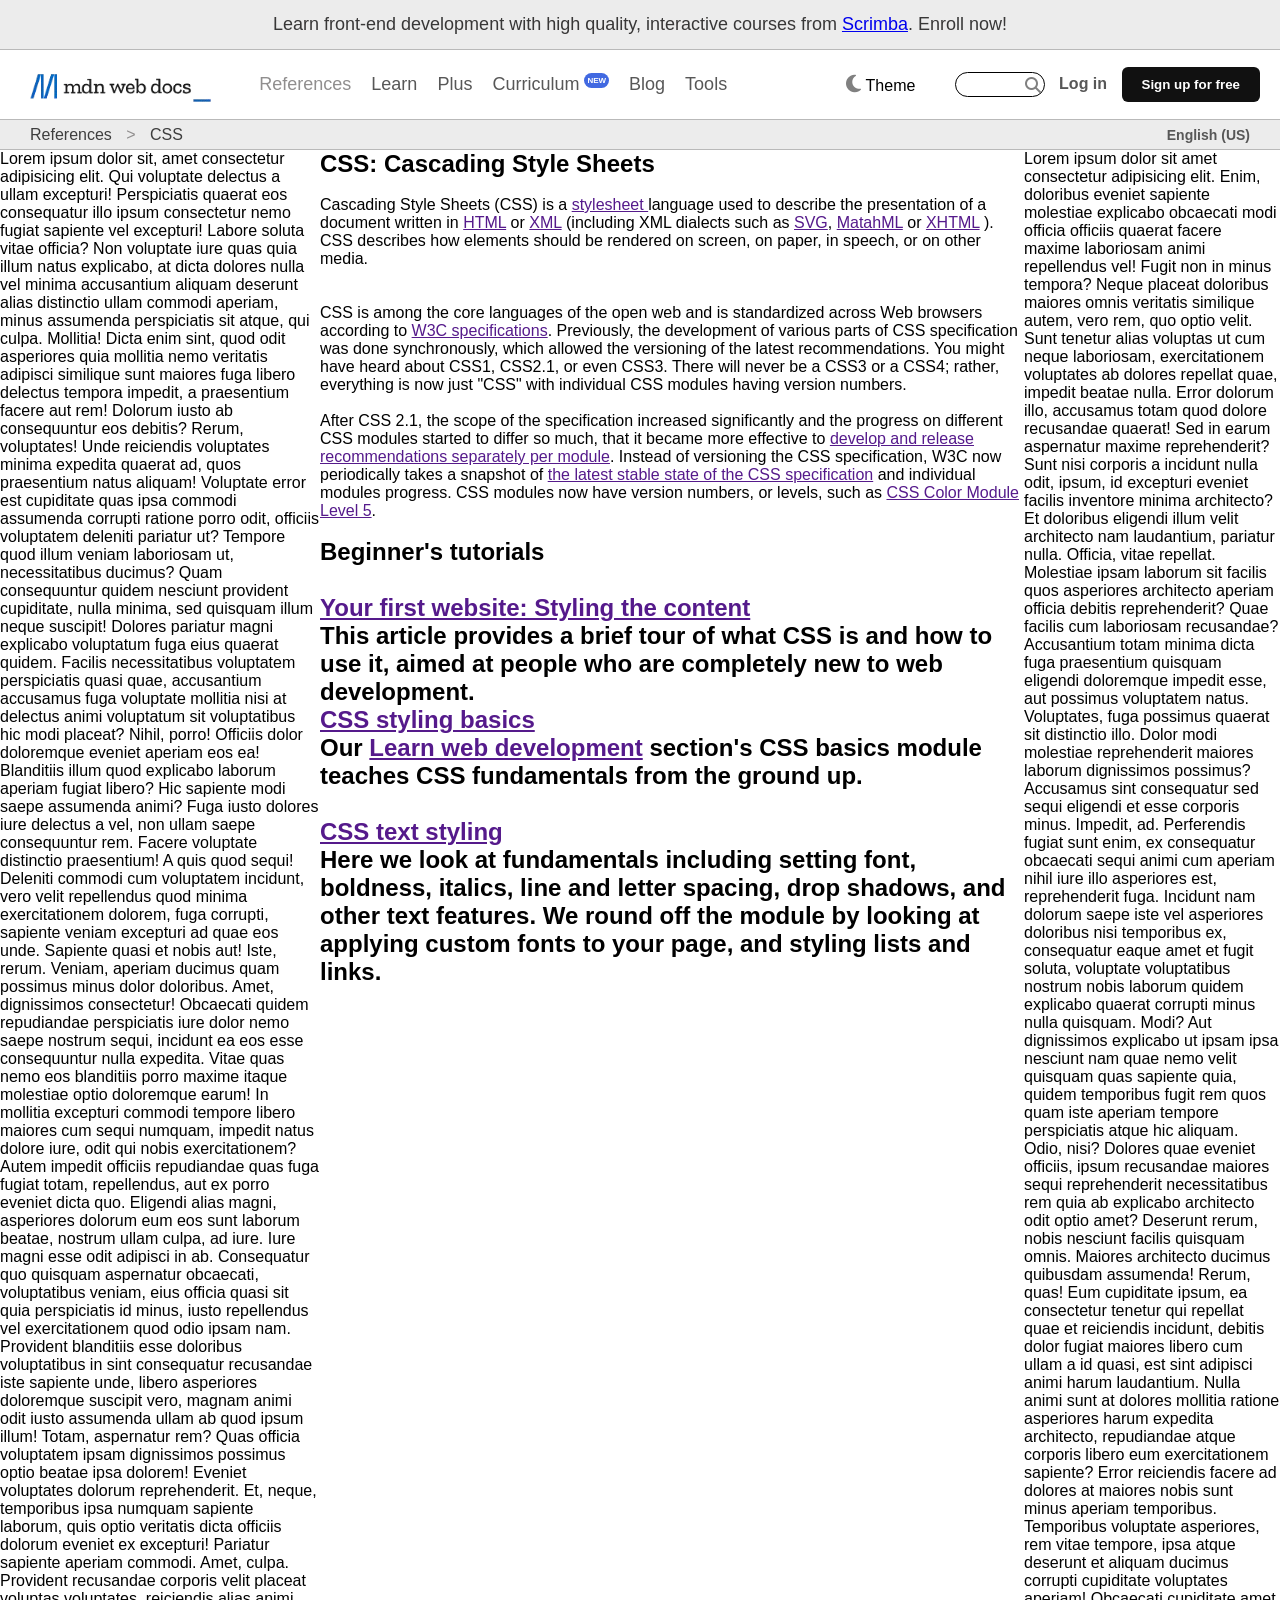
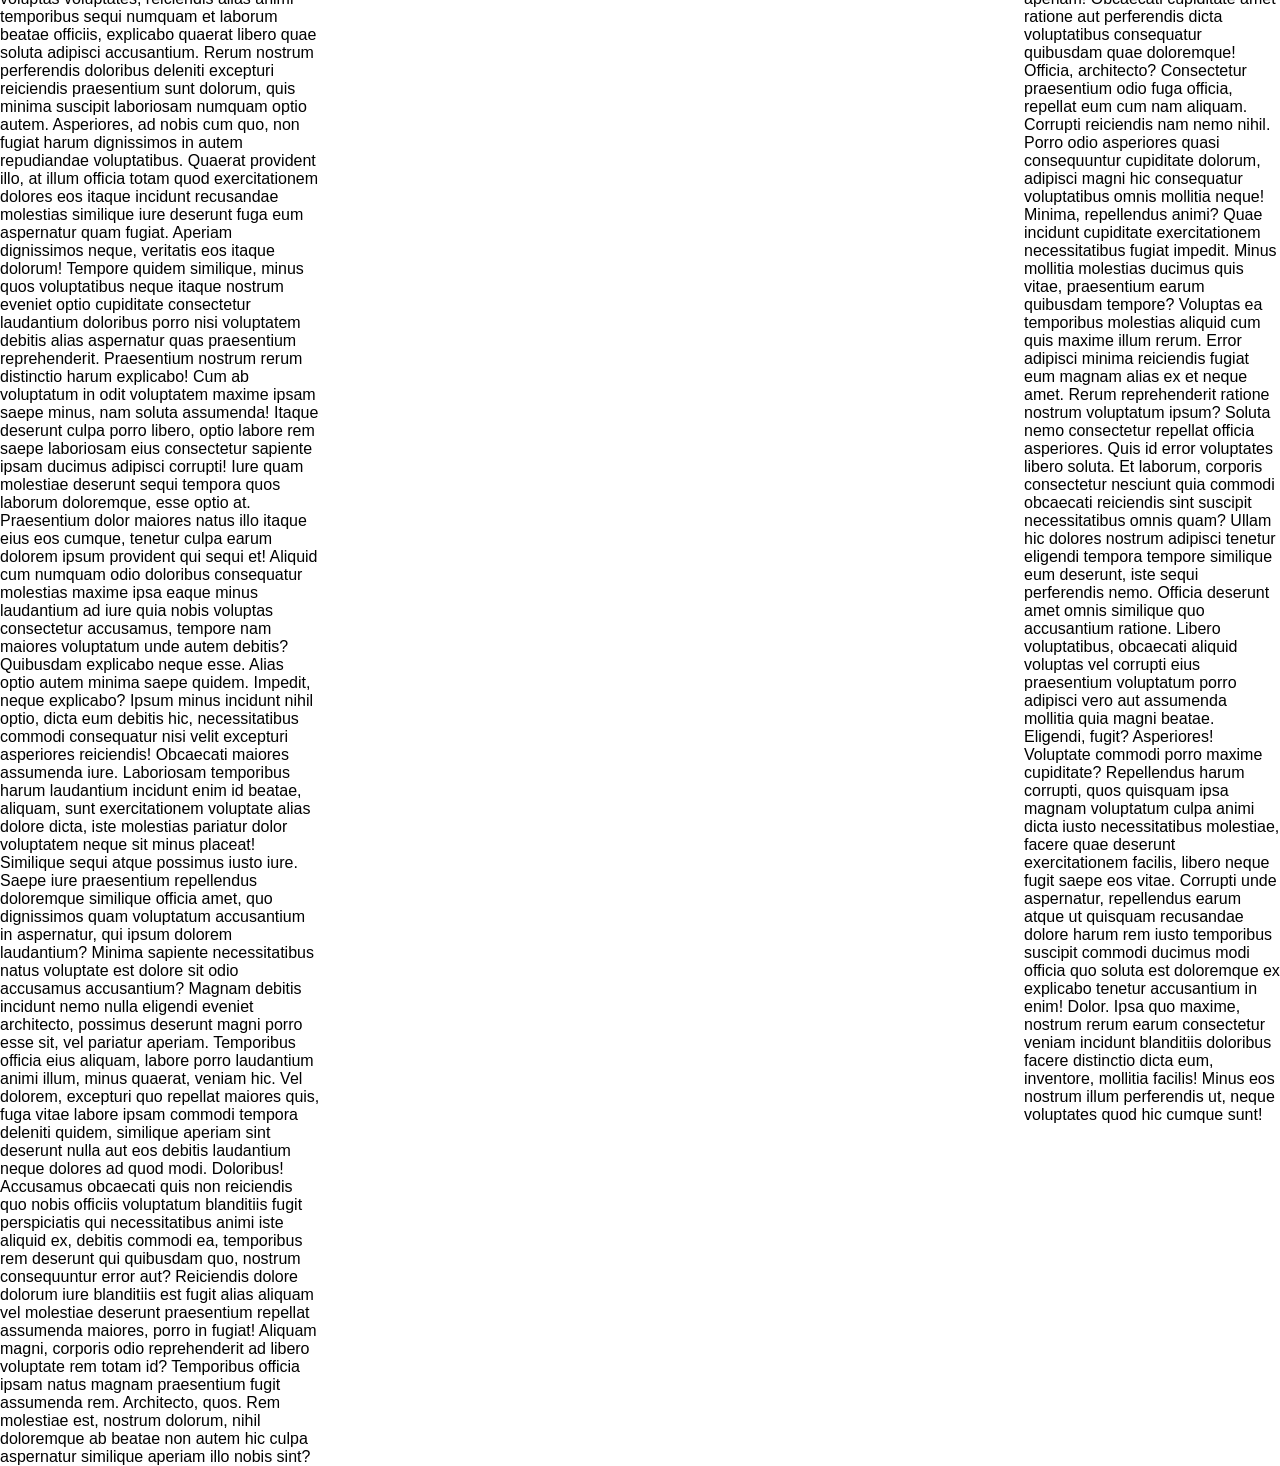
==== CSS/Assignment-2/Task-4MDNwebsite/index.html @ 9cc03b09 "modern web app development module1" ====
<!DOCTYPE html>
<html lang="en">
<head>
    <meta charset="UTF-8">
    <meta name="viewport" content="width=device-width, initial-scale=1.0">
    <title>Task-4 mdn web docs</title>
    <!-- style file -->
     <link rel="stylesheet" href="./style.css">
<!-- cdn icon link -->
<link rel="stylesheet" href="https://cdnjs.cloudflare.com/ajax/libs/font-awesome/6.5.0/css/all.min.css">

</head>
<body>
   <div class="body-container">
     <!-- top navbar -->
     <div class="top-nav">
        <p>Learn front-end development with high quality, interactive courses from <a href="https://scrimba.com/frontend-path-c0j?via=mdn">Scrimba</a>. Enroll now!</p>
    </div>
    <!-- Navbar -->
     <nav>
        <img src="./images/fulllogo.png" alt="logo" width="200px">
        <ul>
            <li ><a href="" class="lighGrey">References</a></li>
            <li><a href="">Learn</a></li>
            <li><a href="">Plus</a></li>
            <li><a href="">Curriculum <sup>NEW</sup></a></li>
            <li><a href="">Blog</a></li>
            <li><a href="">Tools</a></li>
        </ul>
        <div class="theme" style=" display:inline-block; margin-left: 80px;  ">
   
            <p><i class="fas fa-moon" style="color: gray; font-size:20px; "></i> Theme</p>
        </div>
        <div class="search_bar" style="position: relative; display: inline-block;">
            <input type="text" style="height: 25px; border-radius: 30px; width:90px; border:1px solid;" >
           <i class="fas fa-search" style="color: gray; position: absolute; top: 50%; left: 70px; transform: translateY(-50%);"></i>
           <a href="https://accounts.firefox.com/oauth/?response_type=code&client_id=720bc80adfa6988d&state=4hu2A_gW3AOLle8jW2nKwg&redirect_uri=https%3A%2F%2Fdeveloper.mozilla.org%2Fusers%2Ffxa%2Flogin%2Fcallback%2F&scope=openid%2Bopenid%2Bprofile%2Bemail%2Bprofile%3Asubscriptions&access_type=offline&nonce=D0mPA6UGiORnFyfXYNn0dA" class="login">Log in</a>
           <button class="btn"><a href="">Sign up for free</a></button>
        </div>
     </nav>
     <!-- bottom nav -->
    <nav class="bottom-nav">
            <p>References <span> ></span> CSS</p>
            <p class="language">English (US)</p>
        
    </nav>
     <!-- main hero content -->
      <section>
        <div class="hero-div">
            <div class="left-div"> Lorem ipsum dolor sit, amet consectetur adipisicing elit. Qui voluptate delectus a ullam excepturi! Perspiciatis quaerat eos consequatur illo ipsum consectetur nemo fugiat sapiente vel excepturi! Labore soluta vitae officia?
            Non voluptate iure quas quia illum natus explicabo, at dicta dolores nulla vel minima accusantium aliquam deserunt alias distinctio ullam commodi aperiam, minus assumenda perspiciatis sit atque, qui culpa. Mollitia!
            Dicta enim sint, quod odit asperiores quia mollitia nemo veritatis adipisci similique sunt maiores fuga libero delectus tempora impedit, a praesentium facere aut rem! Dolorum iusto ab consequuntur eos debitis?
            Rerum, voluptates! Unde reiciendis voluptates minima expedita quaerat ad, quos praesentium natus aliquam! Voluptate error est cupiditate quas ipsa commodi assumenda corrupti ratione porro odit, officiis voluptatem deleniti pariatur ut?
            Tempore quod illum veniam laboriosam ut, necessitatibus ducimus? Quam consequuntur quidem nesciunt provident cupiditate, nulla minima, sed quisquam illum neque suscipit! Dolores pariatur magni explicabo voluptatum fuga eius quaerat quidem.
            Facilis necessitatibus voluptatem perspiciatis quasi quae, accusantium accusamus fuga voluptate mollitia nisi at delectus animi voluptatum sit voluptatibus hic modi placeat? Nihil, porro! Officiis dolor doloremque eveniet aperiam eos ea!
            Blanditiis illum quod explicabo laborum aperiam fugiat libero? Hic sapiente modi saepe assumenda animi? Fuga iusto dolores iure delectus a vel, non ullam saepe consequuntur rem. Facere voluptate distinctio praesentium!
            A quis quod sequi! Deleniti commodi cum voluptatem incidunt, vero velit repellendus quod minima exercitationem dolorem, fuga corrupti, sapiente veniam excepturi ad quae eos unde. Sapiente quasi et nobis aut!
            Iste, rerum. Veniam, aperiam ducimus quam possimus minus dolor doloribus. Amet, dignissimos consectetur! Obcaecati quidem repudiandae perspiciatis iure dolor nemo saepe nostrum sequi, incidunt ea eos esse consequuntur nulla expedita.
            Vitae quas nemo eos blanditiis porro maxime itaque molestiae optio doloremque earum! In mollitia excepturi commodi tempore libero maiores cum sequi numquam, impedit natus dolore iure, odit qui nobis exercitationem?
            Autem impedit officiis repudiandae quas fuga fugiat totam, repellendus, aut ex porro eveniet dicta quo. Eligendi alias magni, asperiores dolorum eum eos sunt laborum beatae, nostrum ullam culpa, ad iure.
            Iure magni esse odit adipisci in ab. Consequatur quo quisquam aspernatur obcaecati, voluptatibus veniam, eius officia quasi sit quia perspiciatis id minus, iusto repellendus vel exercitationem quod odio ipsam nam.
            Provident blanditiis esse doloribus voluptatibus in sint consequatur recusandae iste sapiente unde, libero asperiores doloremque suscipit vero, magnam animi odit iusto assumenda ullam ab quod ipsum illum! Totam, aspernatur rem?
            Quas officia voluptatem ipsam dignissimos possimus optio beatae ipsa dolorem! Eveniet voluptates dolorum reprehenderit. Et, neque, temporibus ipsa numquam sapiente laborum, quis optio veritatis dicta officiis dolorum eveniet ex excepturi!
            Pariatur sapiente aperiam commodi. Amet, culpa. Provident recusandae corporis velit placeat voluptas voluptates, reiciendis alias animi temporibus sequi numquam et laborum beatae officiis, explicabo quaerat libero quae soluta adipisci accusantium.
            Rerum nostrum perferendis doloribus deleniti excepturi reiciendis praesentium sunt dolorum, quis minima suscipit laboriosam numquam optio autem. Asperiores, ad nobis cum quo, non fugiat harum dignissimos in autem repudiandae voluptatibus.
            Quaerat provident illo, at illum officia totam quod exercitationem dolores eos itaque incidunt recusandae molestias similique iure deserunt fuga eum aspernatur quam fugiat. Aperiam dignissimos neque, veritatis eos itaque dolorum!
            Tempore quidem similique, minus quos voluptatibus neque itaque nostrum eveniet optio cupiditate consectetur laudantium doloribus porro nisi voluptatem debitis alias aspernatur quas praesentium reprehenderit. Praesentium nostrum rerum distinctio harum explicabo!
            Cum ab voluptatum in odit voluptatem maxime ipsam saepe minus, nam soluta assumenda! Itaque deserunt culpa porro libero, optio labore rem saepe laboriosam eius consectetur sapiente ipsam ducimus adipisci corrupti!
            Iure quam molestiae deserunt sequi tempora quos laborum doloremque, esse optio at. Praesentium dolor maiores natus illo itaque eius eos cumque, tenetur culpa earum dolorem ipsum provident qui sequi et!
            Aliquid cum numquam odio doloribus consequatur molestias maxime ipsa eaque minus laudantium ad iure quia nobis voluptas consectetur accusamus, tempore nam maiores voluptatum unde autem debitis? Quibusdam explicabo neque esse.
            Alias optio autem minima saepe quidem. Impedit, neque explicabo? Ipsum minus incidunt nihil optio, dicta eum debitis hic, necessitatibus commodi consequatur nisi velit excepturi asperiores reiciendis! Obcaecati maiores assumenda iure.
            Laboriosam temporibus harum laudantium incidunt enim id beatae, aliquam, sunt exercitationem voluptate alias dolore dicta, iste molestias pariatur dolor voluptatem neque sit minus placeat! Similique sequi atque possimus iusto iure.
            Saepe iure praesentium repellendus doloremque similique officia amet, quo dignissimos quam voluptatum accusantium in aspernatur, qui ipsum dolorem laudantium? Minima sapiente necessitatibus natus voluptate est dolore sit odio accusamus accusantium?
            Magnam debitis incidunt nemo nulla eligendi eveniet architecto, possimus deserunt magni porro esse sit, vel pariatur aperiam. Temporibus officia eius aliquam, labore porro laudantium animi illum, minus quaerat, veniam hic.
            Vel dolorem, excepturi quo repellat maiores quis, fuga vitae labore ipsam commodi tempora deleniti quidem, similique aperiam sint deserunt nulla aut eos debitis laudantium neque dolores ad quod modi. Doloribus!
            Accusamus obcaecati quis non reiciendis quo nobis officiis voluptatum blanditiis fugit perspiciatis qui necessitatibus animi iste aliquid ex, debitis commodi ea, temporibus rem deserunt qui quibusdam quo, nostrum consequuntur error aut?
            Reiciendis dolore dolorum iure blanditiis est fugit alias aliquam vel molestiae deserunt praesentium repellat assumenda maiores, porro in fugiat! Aliquam magni, corporis odio reprehenderit ad libero voluptate rem totam id?
            Temporibus officia ipsam natus magnam praesentium fugit assumenda rem. Architecto, quos. Rem molestiae est, nostrum dolorum, nihil doloremque ab beatae non autem hic culpa aspernatur similique aperiam illo nobis sint?</div>
            <div class="center-div">
                <h1>CSS: Cascading Style Sheets</h1>
                <br>
                <p>Cascading Style Sheets (CSS) is a <a href="">stylesheet </a>language used to describe the presentation of a document written in <a href="">HTML</a> or <a href="">XML</a> (including XML dialects such as <a href="">SVG</a>, <a href="">MatahML</a> or <a href="">XHTML</a> ). CSS describes how elements should be rendered on screen, on paper, in speech, or on other media.</p>
                <br><br>
                <p>CSS is among the core languages of the open web and is standardized across Web browsers according to <a href="">W3C specifications</a>. Previously, the development of various parts of CSS specification was done synchronously, which allowed the versioning of the latest recommendations. You might have heard about CSS1, CSS2.1, or even CSS3. There will never be a CSS3 or a CSS4; rather, everything is now just "CSS" with individual CSS modules having version numbers.</p>
                <br>
                <p>After CSS 2.1, the scope of the specification increased significantly and the progress on different CSS modules started to differ so much, that it became more effective to <a href="">develop and release recommendations separately per module</a>. Instead of versioning the CSS specification, W3C now periodically takes a snapshot of <a href=""> the latest stable state of the CSS specification</a> and individual modules progress. CSS modules now have version numbers, or levels, such as <a href="">CSS Color Module Level 5</a>.</p>
                <br>
                <h2>Beginner's tutorials<h2>
                    <br>
                    <a href="">Your first website: Styling the content</a>
                    <p>This article provides a brief tour of what CSS is and how to use it, aimed at people who are completely new to web development.</p>
                       
                    <a href="">CSS styling basics</a>
                    <p>Our <a href="">Learn web development</a> section's CSS basics module teaches CSS fundamentals from the ground up.</p>
                    <br>
                    <caption>
<a href="">                        CSS text styling
</a>                        <figcaption>
                            Here we look at fundamentals including setting font, boldness, italics, line and letter spacing, drop shadows, and other text features. We round off the module by looking at applying custom fonts to your page, and styling lists and links.
                        </figcaption>
                    </caption>
            </div>
            <div class="right-div">Lorem ipsum dolor sit amet consectetur adipisicing elit. Enim, doloribus eveniet sapiente molestiae explicabo obcaecati modi officia officiis quaerat facere maxime laboriosam animi repellendus vel! Fugit non in minus tempora?
            Neque placeat doloribus maiores omnis veritatis similique autem, vero rem, quo optio velit. Sunt tenetur alias voluptas ut cum neque laboriosam, exercitationem voluptates ab dolores repellat quae, impedit beatae nulla.
            Error dolorum illo, accusamus totam quod dolore recusandae quaerat! Sed in earum aspernatur maxime reprehenderit? Sunt nisi corporis a incidunt nulla odit, ipsum, id excepturi eveniet facilis inventore minima architecto?
            Et doloribus eligendi illum velit architecto nam laudantium, pariatur nulla. Officia, vitae repellat. Molestiae ipsam laborum sit facilis quos asperiores architecto aperiam officia debitis reprehenderit? Quae facilis cum laboriosam recusandae?
            Accusantium totam minima dicta fuga praesentium quisquam eligendi doloremque impedit esse, aut possimus voluptatem natus. Voluptates, fuga possimus quaerat sit distinctio illo. Dolor modi molestiae reprehenderit maiores laborum dignissimos possimus?
            Accusamus sint consequatur sed sequi eligendi et esse corporis minus. Impedit, ad. Perferendis fugiat sunt enim, ex consequatur obcaecati sequi animi cum aperiam nihil iure illo asperiores est, reprehenderit fuga.
            Incidunt nam dolorum saepe iste vel asperiores doloribus nisi temporibus ex, consequatur eaque amet et fugit soluta, voluptate voluptatibus nostrum nobis laborum quidem explicabo quaerat corrupti minus nulla quisquam. Modi?
            Aut dignissimos explicabo ut ipsam ipsa nesciunt nam quae nemo velit quisquam quas sapiente quia, quidem temporibus fugit rem quos quam iste aperiam tempore perspiciatis atque hic aliquam. Odio, nisi?
            Dolores quae eveniet officiis, ipsum recusandae maiores sequi reprehenderit necessitatibus rem quia ab explicabo architecto odit optio amet? Deserunt rerum, nobis nesciunt facilis quisquam omnis. Maiores architecto ducimus quibusdam assumenda!
            Rerum, quas! Eum cupiditate ipsum, ea consectetur tenetur qui repellat quae et reiciendis incidunt, debitis dolor fugiat maiores libero cum ullam a id quasi, est sint adipisci animi harum laudantium.
            Nulla animi sunt at dolores mollitia ratione asperiores harum expedita architecto, repudiandae atque corporis libero eum exercitationem sapiente? Error reiciendis facere ad dolores at maiores nobis sunt minus aperiam temporibus.
            Temporibus voluptate asperiores, rem vitae tempore, ipsa atque deserunt et aliquam ducimus corrupti cupiditate voluptates aperiam! Obcaecati cupiditate amet ratione aut perferendis dicta voluptatibus consequatur quibusdam quae doloremque! Officia, architecto?
            Consectetur praesentium odio fuga officia, repellat eum cum nam aliquam. Corrupti reiciendis nam nemo nihil. Porro odio asperiores quasi consequuntur cupiditate dolorum, adipisci magni hic consequatur voluptatibus omnis mollitia neque!
            Minima, repellendus animi? Quae incidunt cupiditate exercitationem necessitatibus fugiat impedit. Minus mollitia molestias ducimus quis vitae, praesentium earum quibusdam tempore? Voluptas ea temporibus molestias aliquid cum quis maxime illum rerum.
            Error adipisci minima reiciendis fugiat eum magnam alias ex et neque amet. Rerum reprehenderit ratione nostrum voluptatum ipsum? Soluta nemo consectetur repellat officia asperiores. Quis id error voluptates libero soluta.
            Et laborum, corporis consectetur nesciunt quia commodi obcaecati reiciendis sint suscipit necessitatibus omnis quam? Ullam hic dolores nostrum adipisci tenetur eligendi tempora tempore similique eum deserunt, iste sequi perferendis nemo.
            Officia deserunt amet omnis similique quo accusantium ratione. Libero voluptatibus, obcaecati aliquid voluptas vel corrupti eius praesentium voluptatum porro adipisci vero aut assumenda mollitia quia magni beatae. Eligendi, fugit? Asperiores!
            Voluptate commodi porro maxime cupiditate? Repellendus harum corrupti, quos quisquam ipsa magnam voluptatum culpa animi dicta iusto necessitatibus molestiae, facere quae deserunt exercitationem facilis, libero neque fugit saepe eos vitae.
            Corrupti unde aspernatur, repellendus earum atque ut quisquam recusandae dolore harum rem iusto temporibus suscipit commodi ducimus modi officia quo soluta est doloremque ex explicabo tenetur accusantium in enim! Dolor.
            Ipsa quo maxime, nostrum rerum earum consectetur veniam incidunt blanditiis doloribus facere distinctio dicta eum, inventore, mollitia facilis! Minus eos nostrum illum perferendis ut, neque voluptates quod hic cumque sunt!</div>
        </div>
      </section>
   </div>
</body>
</html>
---- CSS/Assignment-2/Task-4MDNwebsite/style.css ----
*{
    padding: 0;
    margin: 0;
    box-sizing: border-box;
    font-family: sans-serif;
    scroll-behavior: smooth;

}

.top-nav{
    background-color:#ececec ;
    height: 50px;
    border-bottom: 1px solid #b9b9b9;
   display: flex;
   justify-content: center;
   align-items: center;
   font-size: 18px;
   color: #383737;
   transition: all 0.3s ease;


}   
nav{
    display: flex;
    justify-content: space-between;
    align-items: center;
    width: 100%;
    padding: 0 20px;
    height: 70px;
    background-color: rgb(255, 255, 255);
    border-bottom: 1px solid #b9b9b9;
    position: fixed;       
   
    width: 100%;           
    z-index: 1000; 

}

nav ul {
    display: flex;
    justify-content: center;
    list-style: none;
    gap: 20px;
    
}
nav ul li a{
    text-decoration: none;
    font-size: 18px;
    color: #575757;
    cursor: pointer;



}

nav ul li a:hover{
    color: #2a2929;
    transition: all 0.3s ease;

}
nav ul li a.lighGrey{
    color: #908e8e;
    cursor: not-allowed;
}
nav ul li a.lighGrey:hover{
    color: blue;
    
}
nav ul li  a sup{
    color: white;
    background-color: royalblue;
    border-radius: 50px;
    font-size: 8px;
    padding: 3px;
    font-weight: bold;
}
nav ul li a.active{
    color: #2a2929;
    font-weight: bold;
    border-bottom: 2px solid #2a2929 ;
}
.login{
    text-decoration: none;
    color: #575757;
    font-weight:600;
    padding: 0 10px;


}
/* bottom nav */
.bottom-nav{
    background-color: #ececec;
    position: fixed;
    margin-top:  70px;
    height: 30px;
    border-bottom:  1px solid #b9b9b9;
    display: flex;
    justify-content: space-between;
    padding: 0 30px;
}
.bottom-nav p{
    color: #3e3e3e;
}
.bottom-nav p span{
    color: #908e8e;
    padding: 10px;
}
.bottom-nav .language{
font-weight: bold;
font-size: 14px;
color: #575757;
}

/* buutton */
.btn {
    padding:  10px;
    border-radius: 6px;
    border: none;
    background-color: rgb(17, 17, 17);
}
.btn a{
    text-decoration: none;
color: white;
font-weight: bold;
padding:  0 10px;


}
.btn:hover{
    background-color: #575757;
    transition: all 0.3s ease;
}


/* main hero content */
.hero-div{
    background-color: #ffffff;
    display: flex;
    margin-top:  100px;


}
.left-div{
    width: 25%;
    height: 100%;
}
.center-div{
    width: 55%;
    height: 100%;

}
.right-div{
    width: 20%;
 height: 100%;
}
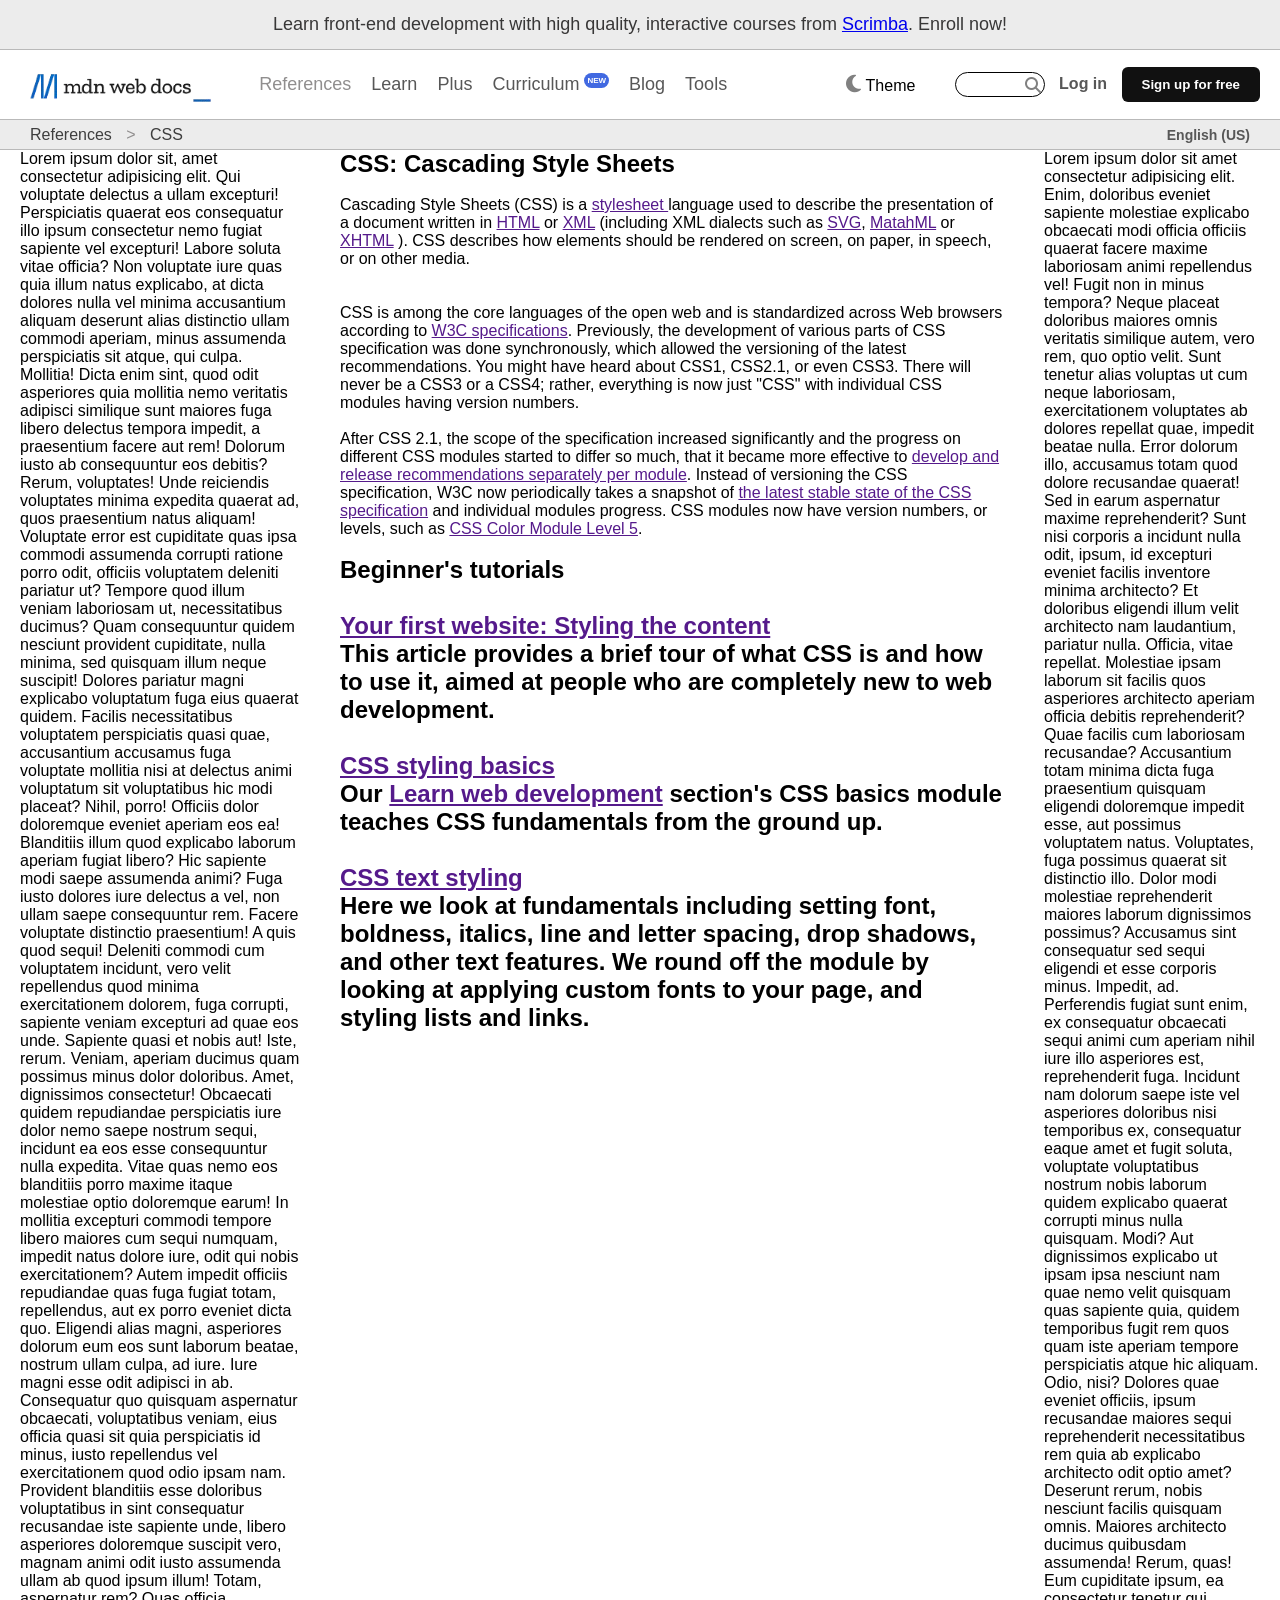
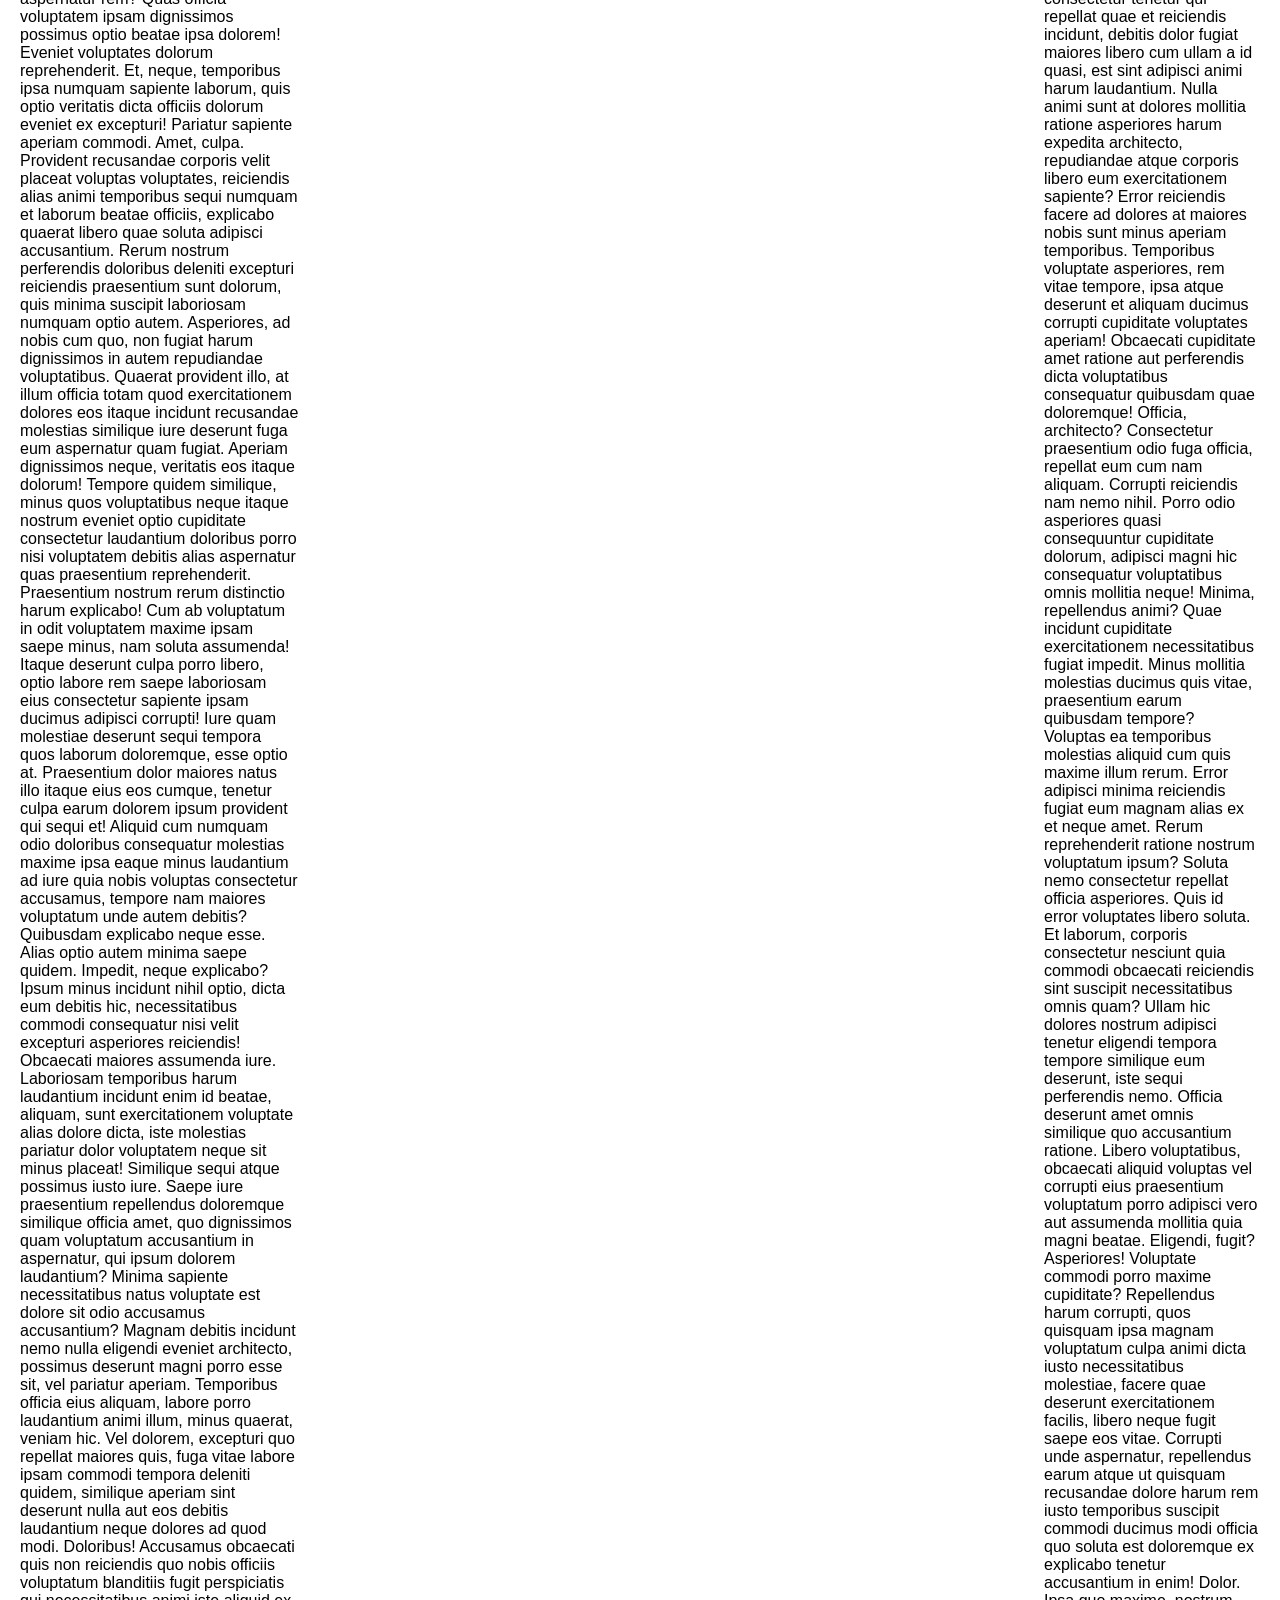
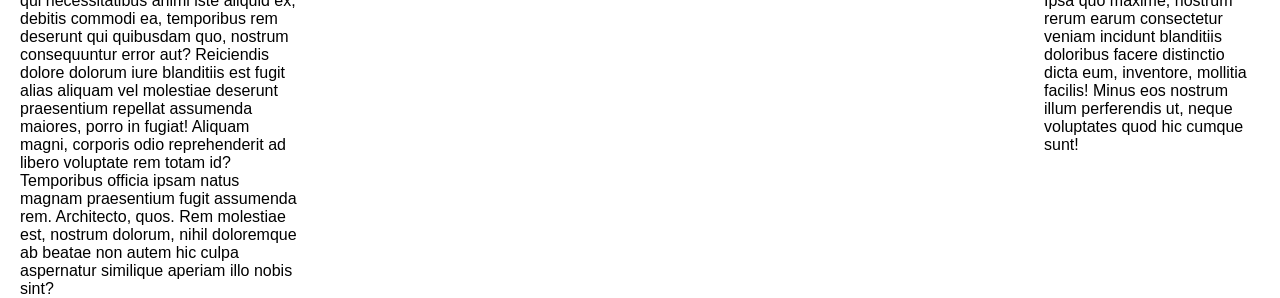
==== commit 164406ac: "modern web app development modules1" ====
--- a/CSS/Assignment-2/Task-4MDNwebsite/index.html
+++ b/CSS/Assignment-2/Task-4MDNwebsite/index.html
@@ -89,16 +89,16 @@
                     <br>
                     <a href="">Your first website: Styling the content</a>
                     <p>This article provides a brief tour of what CSS is and how to use it, aimed at people who are completely new to web development.</p>
-                       
+                       <br>
                     <a href="">CSS styling basics</a>
                     <p>Our <a href="">Learn web development</a> section's CSS basics module teaches CSS fundamentals from the ground up.</p>
                     <br>
-                    <caption>
-<a href="">                        CSS text styling
-</a>                        <figcaption>
-                            Here we look at fundamentals including setting font, boldness, italics, line and letter spacing, drop shadows, and other text features. We round off the module by looking at applying custom fonts to your page, and styling lists and links.
-                        </figcaption>
-                    </caption>
+                  
+<a href="">                      
+    CSS text styling
+</a>                     <p>
+    Here we look at fundamentals including setting font, boldness, italics, line and letter spacing, drop shadows, and other text features. We round off the module by looking at applying custom fonts to your page, and styling lists and links.</p>
+                  
             </div>
             <div class="right-div">Lorem ipsum dolor sit amet consectetur adipisicing elit. Enim, doloribus eveniet sapiente molestiae explicabo obcaecati modi officia officiis quaerat facere maxime laboriosam animi repellendus vel! Fugit non in minus tempora?
             Neque placeat doloribus maiores omnis veritatis similique autem, vero rem, quo optio velit. Sunt tenetur alias voluptas ut cum neque laboriosam, exercitationem voluptates ab dolores repellat quae, impedit beatae nulla.
--- a/CSS/Assignment-2/Task-4MDNwebsite/style.css
+++ b/CSS/Assignment-2/Task-4MDNwebsite/style.css
@@ -24,13 +24,12 @@
     display: flex;
     justify-content: space-between;
     align-items: center;
-    width: 100%;
     padding: 0 20px;
     height: 70px;
     background-color: rgb(255, 255, 255);
     border-bottom: 1px solid #b9b9b9;
     position: fixed;       
-   
+
     width: 100%;           
     z-index: 1000; 
 
@@ -136,20 +135,25 @@
 .hero-div{
     background-color: #ffffff;
     display: flex;
-    margin-top:  100px;
+    margin-top: 100px;
 
 
 }
 .left-div{
     width: 25%;
     height: 100%;
+    padding: 0 20px;
 }
 .center-div{
     width: 55%;
     height: 100%;
+    padding: 0 20px;
+
 
 }
 .right-div{
     width: 20%;
  height: 100%;
+ padding: 0 20px;
+
 }
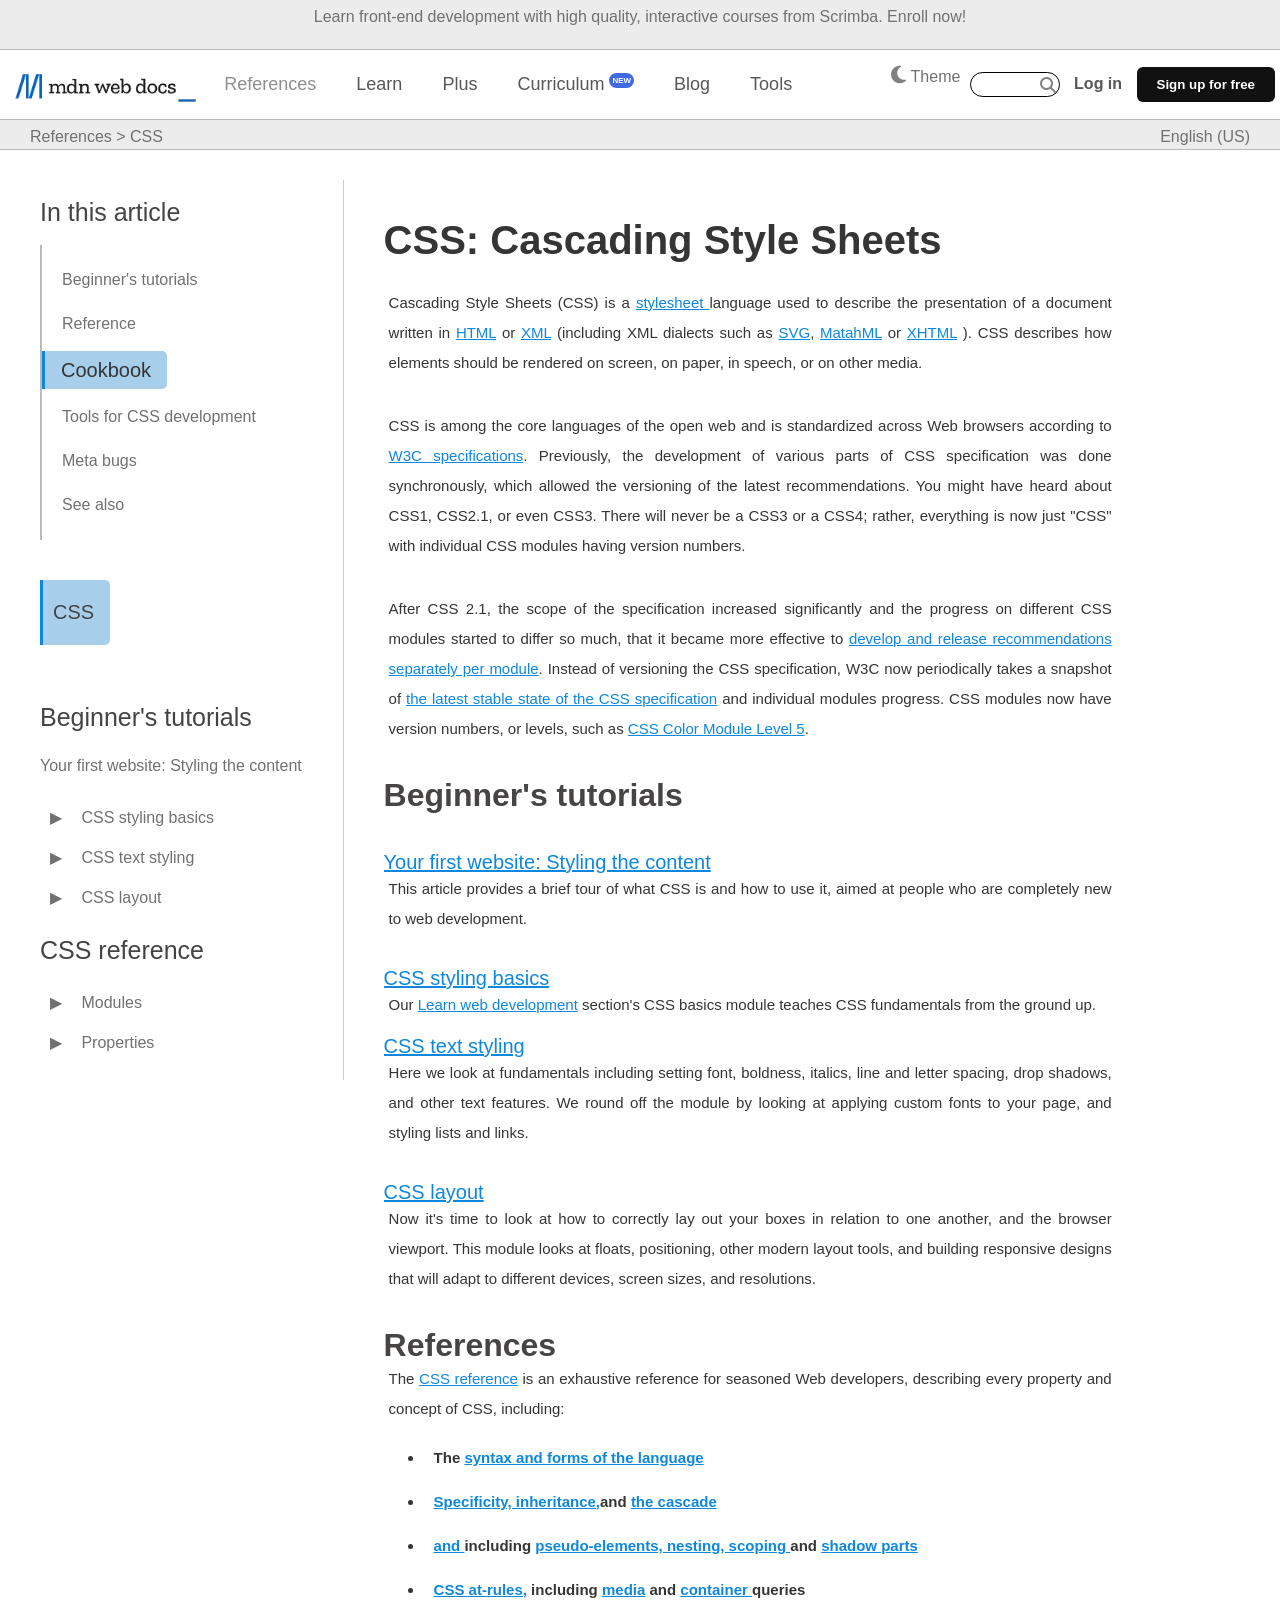
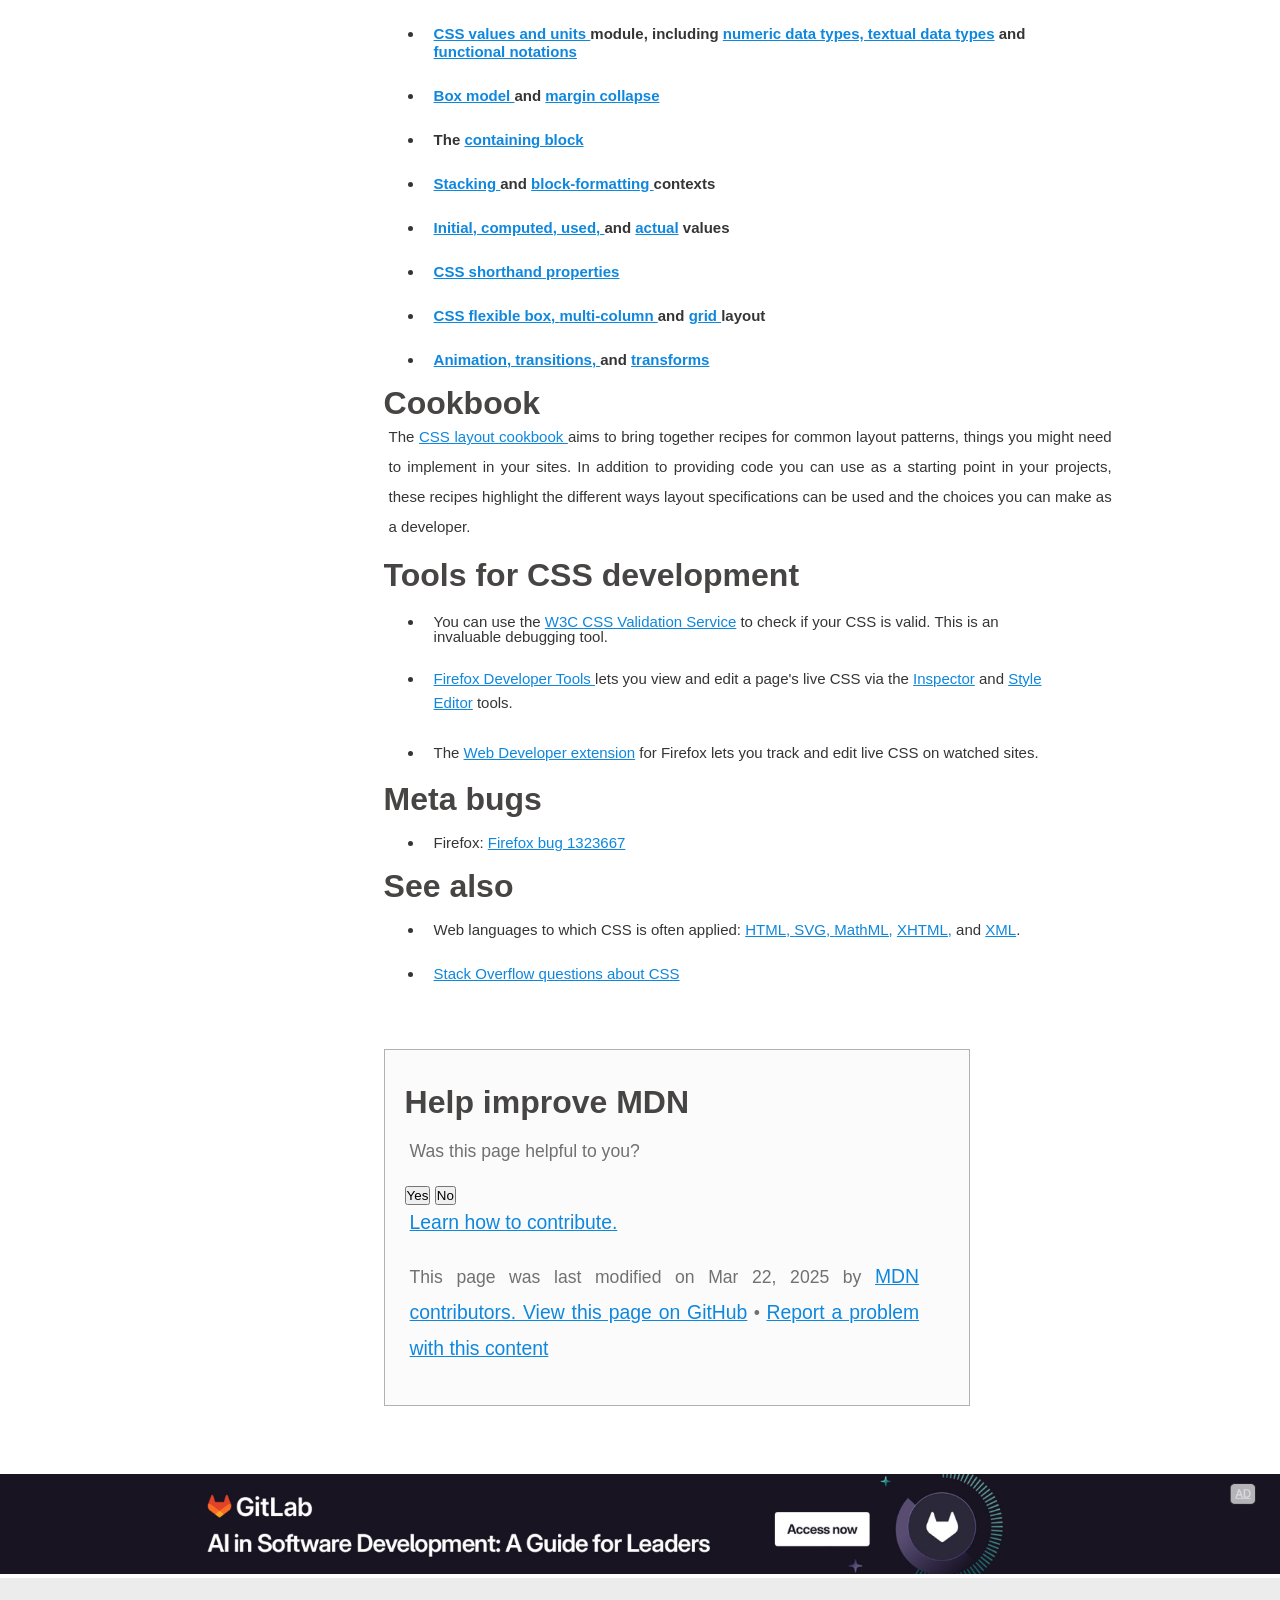
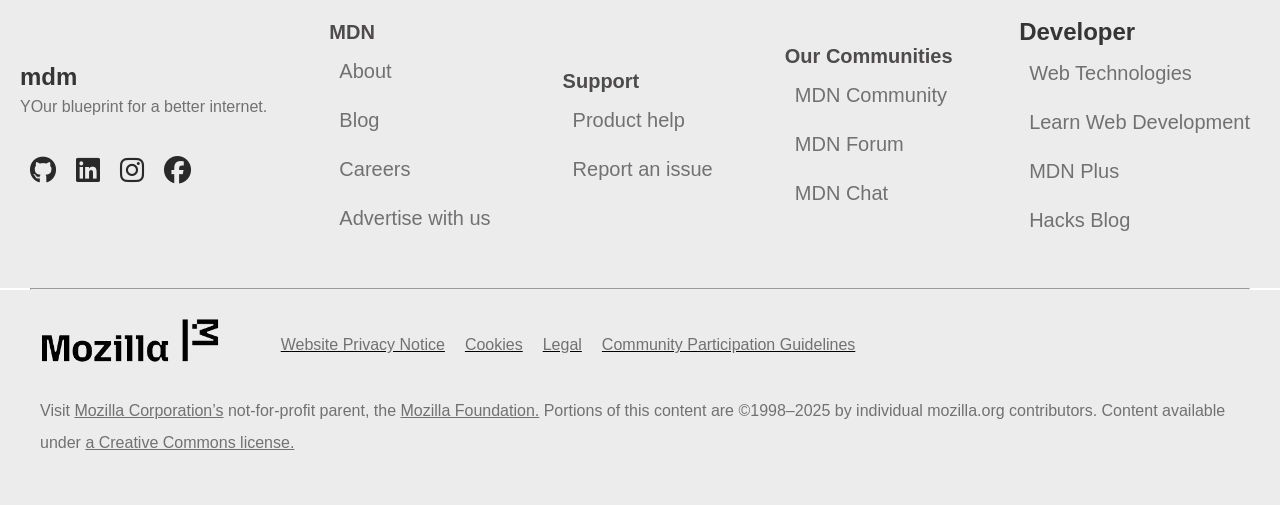
==== commit a780e56f: "commit updated" ====
--- a/CSS/Assignment-2/Task-4MDNwebsite/index.html
+++ b/CSS/Assignment-2/Task-4MDNwebsite/index.html
@@ -1,127 +1,686 @@
 <!DOCTYPE html>
 <html lang="en">
+
 <head>
     <meta charset="UTF-8">
     <meta name="viewport" content="width=device-width, initial-scale=1.0">
     <title>Task-4 mdn web docs</title>
     <!-- style file -->
-     <link rel="stylesheet" href="./style.css">
-<!-- cdn icon link -->
-<link rel="stylesheet" href="https://cdnjs.cloudflare.com/ajax/libs/font-awesome/6.5.0/css/all.min.css">
+    <link rel="stylesheet" href="./style.css">
+    
+    <!-- Font Awesome CDN -->
+  <link rel="stylesheet" href="https://cdnjs.cloudflare.com/ajax/libs/font-awesome/6.5.0/css/all.min.css">
+
+    <!-- screen size mmedia query different file -->
+
+    <link rel="stylesheet" href="./large.css" media="(max-width:1100px)">
+    <link rel="stylesheet" href="./medium.css" media="(max-width:1000px)">
+    <link rel="stylesheet" href="./small.css" media="(max-width:700px)">
 
 </head>
+
 <body>
-   <div class="body-container">
-     <!-- top navbar -->
-     <div class="top-nav">
-        <p>Learn front-end development with high quality, interactive courses from <a href="https://scrimba.com/frontend-path-c0j?via=mdn">Scrimba</a>. Enroll now!</p>
+    <div class="main">
+        <!-- top navbar -->
+        <header>
+            <div class="top-nav">
+                <p>Learn front-end development with high quality, interactive courses from <a
+                        href="https://scrimba.com/frontend-path-c0j?via=mdn">Scrimba</a>. Enroll now!</p>
+            </div>
+            <!-- Navbar -->
+            <nav>
+                <img src="./images/fulllogo.png" alt="logo" width="200px">
+                <ul>
+                    <li><a href="" class="lighGrey">References</a></li>
+                    <li><a href="">Learn</a></li>
+                    <li><a href="">Plus</a></li>
+                    <li><a href="">Curriculum <sup>NEW</sup></a></li>
+                    <li><a href="">Blog</a></li>
+                    <li><a href="">Tools</a></li>
+                </ul>
+                <div class="theme" style=" display:inline-block; margin-left: 80px;  ">
+
+                    <p><i class="fas fa-moon" style="color: gray; font-size:20px; "></i> Theme</p>
+                </div>
+                <div class="search_bar" style="position: relative; display: inline-block;">
+                    <input type="text" style="height: 25px; border-radius: 30px; width:90px; border:1px solid;">
+                    <i class="fas fa-search"
+                        style="color: gray; position: absolute; top: 50%; left: 70px; transform: translateY(-50%);"></i>
+                    <a href="https://accounts.firefox.com/oauth/?response_type=code&client_id=720bc80adfa6988d&state=4hu2A_gW3AOLle8jW2nKwg&redirect_uri=https%3A%2F%2Fdeveloper.mozilla.org%2Fusers%2Ffxa%2Flogin%2Fcallback%2F&scope=openid%2Bopenid%2Bprofile%2Bemail%2Bprofile%3Asubscriptions&access_type=offline&nonce=D0mPA6UGiORnFyfXYNn0dA"
+                        class="login">Log in</a>
+                    <button class="btn"><a href="">Sign up for free</a></button>
+                </div>
+                <!-- bottom nav -->
+
+                <div class="bootom-nav">
+                    <p>References <span> ></span> CSS</p>
+                    <p class="language">English (US)</p>
+                </div>
+            </nav>
+        </header>
+
+
+        <!-- left side -->
+        <div class="hero-div">
+            <div class="left-div">
+                <h3>In this article</h3>
+                <ul class="beginner">
+                    <li><a href="" id="Beginner">Beginner's tutorials</a></li>
+                    <li><a href="" id="Reference">Reference</a></li>
+                    <li><a href="" id="Cookbook">Cookbook</a></li>
+                    <li><a href="" id="Tools for CSS development">Tools for CSS development</a></li>
+                    <li><a href="" id="Meta bugs">Meta bugs</a></li>
+                    <li><a href="" id="See also">See also</a></li>
+                </ul>
+                <p id="CSS">CSS</p>
+                <h3>Beginner's tutorials</h3>
+                <p>Your first website: Styling the content</p>
+                <a href="javascript:void(0)" onclick="toggleDropdown(this)">
+                    <span class="arrow">▶</span> CSS styling basics
+                </a>
+                <ul class="dropdown" style="display: none;">
+                    <!-- dropdown items -->
+                    <li><a href="">What is CSS?</a></li>
+                    <li><a href="">CSS getting started</a></li>
+                    <li><a href="">Challenge: Biography page</a></li>
+                    <li><a href="">Basic selectors</a></li>
+                    <li><a href="">Attribute selectors</a></li>
+                    <li><a href="">Pseudo-classes and elements</a></li>
+                    <li><a href="">Combinators</a></li>
+                    <li><a href="">Box model</a></li>
+                    <li><a href="">Handling conflicts</a></li>
+                    <li><a href="">Values and units</a></li>
+                    <li><a href="">Sizing</a></li>
+                    <li><a href="">Backgrounds and borders</a></li>
+                    <li><a href="">Overflow</a></li>
+                    <li><a href="">Images, media, forms</a></li>
+                    <li><a href="">Styling tables</a></li>
+                    <li><a href="">Debugging CSS</a></li>
+                    <li><a href="">Challenge: Business card</a></li>
+                    <li><a href="">Challenge: Fancy letterhead</a></li>
+
+
+                </ul>
+                <a href="javascript:void(0)" onclick="toggleDropdown(this)">
+                    <span class="arrow">▶</span> CSS text styling
+                </a>
+                <ul class="dropdown" style="display: none;">
+                    <!-- dropdown items -->
+                    <li><a href="">Text and font fundamentals</a></li>
+                    <li><a href="">Styling lists</a></li>
+                    <li><a href="">Styling links</a></li>
+                    <li><a href="">Web fonts</a></li>
+                    <li><a href="">Challenge: Community school homepage</a></li>
+                </ul>
+
+                <a href="javascript:void(0)" onclick="toggleDropdown(this)">
+                    <span class="arrow">▶</span> CSS layout
+                </a>
+                <ul class="dropdown" style="display: none;">
+                    <!-- dropdown items -->
+                    <li><a href="">Introduction</a></li>
+                    <li><a href="">Floats</a></li>
+                    <li><a href="">Positioning</a></li>
+                    <li><a href="">Flexbox</a></li>
+                    <li><a href="">CSS grid layout</a></li>
+                    <li><a href="">Responsive design</a></li>
+                    <li><a href="">Media queries</a></li>
+                    <li><a href="">Challenge: Fundamental layout</a></li>
+
+                </ul>
+                <h3>CSS reference</h3>
+
+                <a href="javascript:void(0)" onclick="toggleDropdown(this)">
+                    <span class="arrow">▶</span> Modules
+                </a>
+                <ul class="dropdown" style="display: none;">
+                    <!-- dropdown items -->
+                    <li><a href="">CSS anchor positioning</a></li>
+                    <li><a href="">CSS animations</a></li>
+                    <li><a href="">CSS backgrounds and borders</a></li>
+                    <li><a href="">CSS basic user interface</a></li>
+                    <li><a href="">CSS box alignment</a></li>
+                    <li><a href="">CSS box model</a></li>
+                    <li><a href="">CSS box sizing</a></li>
+                    <li><a href="">CSS cascading and inheritance</a></li>
+                    <li><a href="">CSS color adjustment</a></li>
+                    <li><a href="">CSS colors</a></li>
+                    <li><a href="">CSS compositing and blending</a></li>
+                    <li><a href="">CSS conditional rules</a></li>
+                    <li><a href="">CSS containment</a></li>
+                    <li><a href="">CSS counter styles</a></li>
+
+                </ul>
+
+                <a href="javascript:void(0)" onclick="toggleDropdown(this)">
+                    <span class="arrow">▶</span> Properties
+                </a>
+                <ul class="dropdown" style="display: none;">
+                    <!-- dropdown items -->
+                    <li>▶ -moz-*
+                        <ul>
+                            <li><a href="">-moz-float-edgeNon-standard</a></li>
+                            <li><a href="">-moz-force-broken-image-iconNon-standardDeprecated</a></li>
+                            <li><a href="">-moz-image-region</a></li>
+                            <li><a href="">-moz-orientNon-standard</a></li>
+                            <li><a href="">-moz-user-focusNon-standardDeprecated</a></li>
+                            <li><a href="">-moz-user-inputNon-standardDeprecated</a></li>
+                        </ul>
+                    </li>
+                    <ul>
+                        <li>
+                            <a href="javascript:void(0)" onclick="toggleDropdown(event)">
+                                <span id="arrow">▶</span> -webkit-*
+                            </a>
+                            <ul id="dropdown" style="display: none;">
+
+                                <!-- Add more list items as necessary -->
+                            </ul>
+                        </li>
+                    </ul>
+                </ul>
+                <ul>
+                    <li>
+                        <a href="javascript:void(0)" onclick="toggleDropdown(event)">
+                            <span id="arrow">▶</span> -webkit-*
+                        </a>
+                        <ul id="dropdown" style="display: none;">
+
+                            <!-- Add more list items as necessary -->
+                        </ul>
+                    </li>
+                </ul>
+                <ul>
+                    <li><a href="">▶ -webkit-*</a></li>
+                    <li><a href="">Custom properties (--*): CSS variables</a></li>
+                    <li><a href="">accent-color</a></li>
+                    <li><a href="">▶ align-*</a></li>
+                    <li><a href="">alignment-baseline</a></li>
+                    <li><a href="">all</a></li>
+                    <li><a href="">anchor-nameExperimental</a></li>
+                    <li><a href="">▶ animation-*</a></li>
+                    <li><a href="">appearance</a></li>
+                    <li><a href="">aspect-ratio</a></li>
+                    <li><a href="">backface-visibility</a></li>
+                    <li><a href="">▶ background-*</a></li>
+                    <li><a href="">block-size</a></li>
+                    <li><a href="">▶ border-*</a></li>
+                    <li><a href="">bottom</a></li>
+                    <li><a href="">▶ box-*</a></li>
+                    <li><a href="">▶ break-*</a></li>
+                    <li><a href="">caption-side</a></li>
+                    <li><a href="">caret-color</a></li>
+                    <li><a href="">clear</a></li>
+                    <li><a href="">▶ clip-*</a></li>
+                    <li><a href="">▶ color-*</a></li>
+                    <li><a href="">columns</a></li>
+                    <li><a href="">▶ contain-*-*</a></li>
+                    <li><a href="">▶ container-*</a></li>
+                    <li><a href="">▶ content</a></li>
+                    <li><a href="">content-visibility</a></li>
+                    <li><a href="">▶ counter-**</a></li>
+                    <li><a href="">cursor</a></li>
+                    <li><a href="">cx</a></li>
+                    <li><a href="">cy</a></li>
+                    <li><a href="">d</a></li>
+                    <li><a href="">direction</a></li>
+                    <li><a href="">display</a></li>
+                    <li><a href="">dominant-baseline</a></li>
+                    <li><a href="">empty-cells</a></li>
+                    <li><a href="">field-sizingExperimental</a></li>
+                    <li><a href="">▶ flex-*</a></li>
+                    <li><a href="">float</a></li>
+                    <li><a href="">flood-color</a></li>
+                    <li><a href="">flood-opacity</a></li>
+                    <li><a href="">▶ font-*</a></li>
+                    <li><a href="">forced-color-adjust</a></li>
+                    <li><a href="">gap</a></li>
+                    <li><a href="">▶ grid-*</a></li>
+                    <li><a href="">hanging-punctuation</a></li>
+                    <li><a href="">height</a></li>
+                    <li><a href="">hyphenate-character</a></li>
+                    <li><a href="">hyphenate-limit-chars</a></li>
+                    <li><a href="">▶ image-*</a></li>
+                    <li><a href="">initial-letter</a></li>
+                    <li><a href="">inline-size</a></li>
+                    <li><a href="">▶ inset-*</a></li>
+                    <li><a href="">interpolate-sizeExperimental</a></li>
+                    <li><a href="">isolation</a></li>
+                    <li><a href="">▶ justify-*</a></li>
+                    <li><a href="">left</a></li>
+                    <li><a href="">letter-spacing</a></li>
+                    <li><a href="">lighting-color</a></li>
+                    <li><a href="">▶ line-*</a></li>
+                    <li><a href="">▶ list-*</a></li>
+                    <li><a href="">▶ margin-*</a></li>
+                    <li><a href="">▶ marker-*</a></li>
+                    <li><a href="">▶ mask-*</a></li>
+                    <li><a href="">▶ math-*</a></li>
+                    <li><a href="">▶ max-*</a></li>
+                    <li><a href="">▶ min-*</a></li>
+                    <li><a href="">mix-blend-mode</a></li>
+                    <li><a href="">object-fit</a></li>
+                    <li><a href="">object-position</a></li>
+                    <li><a href="">▶ offset-*</a></li>
+                    <li><a href="">opacity</a></li>
+                    <li><a href="">orphans</a></li>
+                    <li><a href="">▶ outline-*</a></li>
+                    <li><a href="">▶ overflow-*</a></li>
+                    <li><a href="">overlayExperimental</a></li>
+                    <li><a href="">▶ overscroll-*</a></li>
+                    <li><a href="">▶ padding-*</a></li>
+                    <li><a href="">▶ page-*</a></li>
+                    <li><a href="">perspective</a></li>
+                    <li><a href="">paint-order</a></li>
+                    <li><a href="">perspective-origin</a></li>
+                    <li><a href="">▶ place-*</a></li>
+                    <li><a href="">pointer-events</a></li>
+                    <li><a href="">▶ position-*</a></li>
+                    <li><a href="">print-color-adjust</a></li>
+                    <li><a href="">quotes</a></li>
+                    <li><a href="">r</a></li>
+                    <li><a href="">resizer</a></li>
+                    <li><a href="">right</a></li>
+                    <li><a href="">rotate</a></li>
+                    <li><a href="">row-gap</a></li>
+                    <li><a href="">ruby-align</a></li>
+                    <li><a href="">ruby-position</a></li>
+                    <li><a href="">rx</a></li>
+                    <li><a href="">ry</a></li>
+                    <li><a href="">scale</a></li>
+                    <li><a href="">▶ scroll-*</a></li>
+                    <li><a href="">▶ scrollbar-*</a></li>
+                    <li><a href="">▶ shape-*</a></li>
+                    <li><a href="">speak-asExperimental</a></li>
+                    <li><a href="">stop-color</a></li>
+                    <li><a href="">stop-opacity</a></li>
+                    <li><a href="">▶ stroke-*</a></li>
+                    <li><a href="">tab-size</a></li>
+                    <li><a href="">table-layout</a></li>
+                    <li><a href="">▶ text-*</a></li>
+                    <li><a href="">timeline-scopeExperimental</a></li>
+                    <li><a href="">top</a></li>
+                    <li><a href="">touch-action</a></li>
+                    <li><a href="">▶ transform-*</a></li>
+                    <li><a href="">▶ transition-*</a></li>
+                    <li><a href="">translate</a></li>
+                    <li><a href="">unicode-bidi</a></li>
+                    <li><a href="">user-modifyNon-standardDeprecated</a></li>
+                    <li><a href="">user-select</a></li>
+                    <li><a href="">vector-effect</a></li>
+                    <li><a href="">vertical-align</a></li>
+                    <li><a href="">▶ view-*</a></li>
+                    <li><a href="">visibility</a></li>
+                    <li><a href="">white-space</a></li>
+                    <li><a href="">white-space-collapse</a></li>
+                    <li><a href="">widows</a></li>
+                    <li><a href="">width</a></li>
+                    <li><a href="">will-change</a></li>
+                    <li><a href="">word-break</a></li>
+                    <li><a href="">word-spacing</a></li>
+                    <li><a href="">writing-mode</a></li>
+                    <li><a href="">x</a></li>
+                    <li><a href="">y</a></li>
+                    <li><a href="">z-index</a></li>
+                    <li><a href="">zoom</a></li>
+                    <li><a href="">▶ view-*</a></li>
+                    <li><a href="">▶ Combinators</a></li>
+                    <li><a href="">▶ Pseudo-classes</a></li>
+                    <li><a href="">▶ :-moz-*</a></li>
+                    <li><a href="">:active</a></li>
+                    <li><a href="">:any-link</a></li>
+                    <li><a href="">:autofill</a></li>
+                    <li><a href="">:blankExperimental</a></li>
+                    <li><a href="">:buffering</a></li>
+                    <li><a href="">:checked</a></li>
+                    <li><a href="">::currentExperimental</a></li>
+                    <li><a href="">:default</a></li>
+                    <li><a href="">:definedk</a></li>
+                    <li><a href="">:dir()</a></li>
+                    <li><a href="">:disabled</a></li>
+                    <li><a href="">:empty</a></li>
+                    <li><a href="">:enabled</a></li>
+                    <li><a href="">▶ :first-*</a></li>
+                    <li><a href="">▶:focus-*</a></li>
+                    <li><a href="">:fullscreen</a></li>
+                    <li><a href="">:future</a></li>
+                    <li><a href="">:has-slotted</a></li>
+                    <li><a href="">:has()</a></li>
+                    <li><a href="">:host</a></li>
+                    <li><a href="">:host-context()</a></li>
+                    <li><a href="">:host()</a></li>
+                    <li><a href="">:hover</a></li>
+                    <li><a href="">:in-range</a></li>
+                    <li><a href="">:indeterminate</a></li>
+                    <li><a href="">:invalid</a></li>
+                    <li><a href="">:is()</a></li>
+                    <li><a href="">:lang()</a></li>
+                    <li><a href="">:last-child</a></li>
+                    <li><a href="">:last-of-type</a></li>
+                    <li><a href="">:left</a></li>
+                    <li><a href="">:link</a></li>
+                    <li><a href="">:local-linkExperimental</a></li>
+                    <li><a href="">:modal</a></li>
+                    <li><a href="">:muted</a></li>
+                    <li><a href="">:not()</a></li>
+                    <li><a href="">▶ :nth-*</a></li>
+                    <li><a href="">:only-child</a></li>
+                    <li><a href="">:only-of-type</a></li>
+                    <li><a href="">:open</a></li>
+                    <li><a href="">:optional</a></li>
+                    <li><a href="">:out-of-range</a></li>
+                    <li><a href="">:past</a></li>
+                    <li><a href="">:paused</a></li>
+                    <li><a href="">:picture-in-picture</a></li>
+                    <li><a href="">:placeholder-shown</a></li>
+                    <li><a href="">:playing</a></li>
+                    <li><a href="">:popover-open</a></li>
+                    <li><a href="">:read-only</a></li>
+                    <li><a href="">:read-write</a></li>
+                    <li><a href="">:required</a></li>
+                    <li><a href="">:right</a></li>
+                    <li><a href="">:root</a></li>
+                    <li><a href="">:scope</a></li>
+                    <li><a href="">:seeking</a></li>
+                    <li><a href="">:stalled</a></li>
+                    <li><a href="">:state()</a></li>
+                    <li><a href="">▶ :target-*</a></li>
+                    <li><a href="">:user-invalid</a></li>
+                    <li><a href="">:user-valid</a></li>
+                    <li><a href="">:valid</a></li>
+                    <li><a href="">:visited</a></li>
+                    <li><a href="">:volume-locked</a></li>
+                    <li><a href="">:where()</a></li>
+                    <li><a href="">▶ Pseudo-elements</a></li>
+                    <li><a href="">▶ ::-moz-*</a></li>
+                    <li><a href="">▶ ::-webkit-*</a></li>
+                    <li><a href="">::after</a></li>
+                    <li><a href="">::backdrop</a></li>
+                    <li><a href="">::before</a></li>
+                    <li><a href="">::checkmarkExperimental</a></li>
+                    <li><a href="">::columnExperimental</a></li>
+                    <li><a href="">:cue</a></li>
+                    <li><a href="">::details-content</a></li>
+                    <li><a href="">::file-selector-button</a></li>
+                    <li><a href="">::first-letter</a></li>
+                    <li><a href="">::first-line</a></li>
+                    <li><a href="">::grammar-error</a></li>
+                    <li><a href="">::highlight()</a></li>
+                    <li><a href="">Pagination</a></li>
+                    <li><a href="">Carde</a></li>
+                    <li><a href="">:cue</a></li>
+                    <li><a href="">:cue</a></li>
+                </ul>
+                <h3>Tools</h3>
+                <ul>
+                    <li><a href="">Color picker tool</a></li>
+                    <li><a href="">Box-shadow generator</a></li>
+                    <li><a href="">Border-image generator</a></li>
+                    <li><a href="">Border-radius generator</a></li>
+                </ul>
+
+            </div>
+
+            <!-- center -->
+            <section>
+                <div class="center-div">
+                    <h1>CSS: Cascading Style Sheets</h1>
+                    <br>
+                    <p>Cascading Style Sheets (CSS) is a <a href="">stylesheet </a>language used to describe the
+                        presentation of a document written in <a href="">HTML</a> or <a href="">XML</a>
+                        (including XML
+                        dialects such as <a href="">SVG</a>, <a href="">MatahML</a> or <a href="">XHTML</a> ).
+                        CSS
+                        describes how elements should be rendered on screen, on paper, in speech, or on other
+                        media.</p>
+                    <br>
+                    <p>CSS is among the core languages of the open web and is standardized across Web browsers
+                        according
+                        to <a href="">W3C specifications</a>. Previously, the development of various parts of
+                        CSS
+                        specification was done synchronously, which allowed the versioning of the latest
+                        recommendations. You might have heard about CSS1, CSS2.1, or even CSS3. There will never
+                        be a
+                        CSS3 or a CSS4; rather, everything is now just "CSS" with individual CSS modules having
+                        version
+                        numbers.</p>
+                    <br>
+                    <p>After CSS 2.1, the scope of the specification increased significantly and the progress on
+                        different CSS modules started to differ so much, that it became more effective to <a
+                            href="">develop and release recommendations separately per module</a>. Instead of
+                        versioning
+                        the CSS specification, W3C now periodically takes a snapshot of <a href=""> the latest
+                            stable
+                            state of the CSS specification</a> and individual modules progress. CSS modules now
+                        have
+                        version numbers, or levels, such as <a href="">CSS Color Module Level 5</a>.</p>
+                    <br>
+                    <h2>Beginner's tutorials<h2>
+                            <br>
+                            <h4><a href="">Your first website: Styling the content</a></h4>
+                            <p>This article provides a brief tour of what CSS is and how to use it, aimed at
+                                people who
+                                are completely new to web development.</p>
+                            <br>
+                            <h4> <a href="">CSS styling basics</a></h4>
+                            <p>Our <a href="">Learn web development</a> section's CSS basics module teaches CSS
+                                fundamentals from the ground up.</p>
+
+                            <h4> <a href="">
+                                    CSS text styling
+                                </a></h4>
+                            <p>
+                                Here we look at fundamentals including setting font, boldness, italics, line and
+                                letter
+                                spacing, drop shadows, and other text features. We round off the module by
+                                looking at
+                                applying custom fonts to your page, and styling lists and links.</p>
+                            <br>
+                            <h4> <a href="">
+                                    CSS layout
+                                </a></h4>
+                            <p>
+                                Now it's time to look at how to correctly lay out your boxes in relation to one
+                                another,
+                                and the browser viewport. This module looks at floats, positioning, other modern
+                                layout
+                                tools, and building responsive designs that will adapt to different devices,
+                                screen
+                                sizes, and resolutions.</p> <br>
+                            <h2>References<h2>
+
+                                    <p>The <a href="">CSS reference</a> is an exhaustive reference for seasoned
+                                        Web
+                                        developers, describing every property and concept of CSS, including:</p>
+                                    <ul class="ref-list">
+                                        <li>The <a href="">syntax and forms of the language</a></li>
+                                        <li><a href="">Specificity, inheritance,</a>and <a href="">the
+                                                cascade</a></li>
+                                        <li><a href="">and </a> including
+                                            <a href="">pseudo-elements, </a><a href="">nesting, scoping </a> and
+                                            <a href="">shadow parts</a>
+                                        </li>
+                                        <li><a href="">CSS at-rules,</a> including <a href="">media</a> and <a
+                                                href="">container </a> queries</li>
+                                        <li><a href="">CSS values and units </a> module, including <a href="">numeric
+                                                data types, textual data types</a> and <a href=""> functional
+                                                notations</a></li>
+                                        <li><a href="">Box model </a> and <a href="">margin collapse</a></li>
+                                        <li>The <a href="">containing block</a></li>
+                                        <li><a href="">Stacking </a> and <a href=""> block-formatting </a>
+                                            contexts</li>
+                                        <li><a href="">Initial, computed, used, </a> and <a href="">actual</a>
+                                            values
+                                        </li>
+                                        <li><a href="">CSS shorthand properties</a></li>
+                                        <li><a href="">CSS flexible box, </a> <a href=""> multi-column </a> and
+                                            <a href="">grid </a> layout
+                                        </li>
+                                        <li><a href="">Animation, transitions, </a> and <a href="">transforms</a></li>
+                                    </ul>
+
+                                    <h2>Cookbook<h2>
+
+                                            <p>The <a href="">CSS layout cookbook </a> aims to bring together
+                                                recipes
+                                                for common layout patterns, things you might need to implement
+                                                in your
+                                                sites. In addition to providing code you can use as a starting
+                                                point in
+                                                your projects, these recipes highlight the different ways layout
+                                                specifications can be used and the choices you can make as a
+                                                developer.
+                                            </p>
+                                            <h2>Tools for CSS development</h2>
+                                            <ul class="tools">
+                                                <li>You can use the <a href="">W3C CSS Validation Service</a> to
+                                                    check
+                                                    if your CSS is valid. This is an invaluable debugging tool.
+                                                </li>
+                                                <li><a href="">Firefox Developer Tools </a> lets you view and
+                                                    edit a
+                                                    page's live CSS via the <a href="">Inspector</a> and <a
+                                                        href="">Style Editor</a> tools.</li>
+                                                <li>The <a href="">Web Developer extension</a> for Firefox lets
+                                                    you
+                                                    track and edit live CSS on watched sites.</li>
+
+                                            </ul>
+                                            <h2>Meta bugs</h2>
+                                            <ul class="ref-list">
+                                                <li>Firefox: <a href="">Firefox bug 1323667</a></li>
+                                            </ul>
+                                            <h2>See also</h2>
+                                            <ul class="ref-list">
+                                                <li>Web languages to which CSS is often applied: <a href="">HTML, </a><a
+                                                        href="">SVG, </a><a href="">MathML,</a> <a href="">XHTML,</a>
+                                                    and <a href="">XML</a>.</li>
+                                                <li><a href="">Stack Overflow questions about CSS</a></li>
+                                            </ul>
+                                            <div class="boxdiv">
+                                                <h2>Help improve MDN</h2>
+                                                <p>Was this page helpful to you?</p>
+                                                <button><i></i> Yes</button>
+                                                <button><i></i>No</button>
+                                                <p><a href="">Learn how to contribute.</a></p>
+                                                <p>This page was last modified on Mar 22, 2025 by <a href="">MDN
+                                                        contributors.
+
+                                                        View this page on GitHub</a> • <a href="">Report a problem
+                                                        with this
+                                                        content</a></p>
+                                            </div>
+
+
+                </div>
+            </section>
+
+
+
+
+        </div>
+        <!-- bootom footer -->
+        <div class="botomfooter">
+            <img src="./images/botmfooter.PNG" alt="">
+        </div>
+        <!-- footer -->
+        <footer>
+            <div class="footer-div">
+                <div class="footerlogo">
+                    <h1>mdm</h1>
+                    <p>YOur blueprint for a better internet.</p>
+                    <div class="icon">
+                        <ul>
+                            <li><a href="https://github.com/HKMentor" target="_blank" rel="noopener noreferrer"><i
+                                        class="fa-brands fa-github"></i></a></li>
+                            <li><a href="https://www.linkedin.com/in/hooria-fatima-54753927b/" target="_blank"
+                                    rel="noopener noreferrer"><i class="fa-brands fa-linkedin"></i></a></li>
+                            <li><a href="https://www.instagram.com/hooria_codehub/" target="_blank"
+                                    rel="noopener noreferrer"><i class="fa-brands fa-instagram"></i></a></li>
+                            <li><a href="https://www.facebook.com/profile.php?id=61553411646244&ref=ig_profile_ac"
+                                    target="_blank" rel="noopener noreferrer"><i class="fa-brands fa-facebook"></i></a>
+                            </li>
+                        </ul>
+                    </div>
+                </div>
+                <div class="footerlink1">
+                    <h4 class="dev">MDN</h4>
+
+                    <ul>
+                        <li>About</li>
+                        <li>Blog</li>
+                        <li>Careers</li>
+                        <li>Advertise with us</li>
+                    </ul>
+                </div>
+                <div class="footerlink2">
+                    <h4 class="dev">Support</h4>
+
+                    <ul>
+                        <li>Product help</li>
+                        <li>Report an issue</li>
+
+                    </ul>
+                </div>
+                <div class="footerlink3">
+                    <h4 class="dev">Our Communities</h4>
+
+                    <ul>
+                        <li>MDN Community</li>
+                        <li>MDN Forum</li>
+                        <li>MDN Chat</li>
+
+                    </ul>
+                </div>
+                <div class="footerlink4">
+                    <h4 class="dev">Developer</h4>
+
+                    <ul>
+                        <li>Web Technologies</li>
+                        <li>Learn Web Development</li>
+                        <li>MDN Plus</li>
+                        <li>Hacks Blog</li>
+                    </ul>
+                </div>
+
+            </div>
+            <hr class="line">
+            <div class="logo2">
+                <div class="uli">
+                    <ul class="foterlinkk">
+                        <li><a href="">Website Privacy Notice</a></li>
+                        <li><a href="">Cookies</a></li>
+                        <li><a href="">Legal</a></li>
+                        <li><a href="">Community Participation Guidelines</a></li>
+                    </ul>
+                </div>
+                <img src="./images/moxillalogo.png" alt="" width="30%">
+
+                <p>Visit <a href="">Mozilla Corporation’s</a> not-for-profit parent, the <a href="">Mozilla
+                        Foundation.</a>
+                    Portions of this content are ©1998–2025 by individual mozilla.org contributors. Content available
+                    under <a href="">a Creative Commons license.</a></p>
+
+
+            </div>
+        </footer>
+
     </div>
-    <!-- Navbar -->
-     <nav>
-        <img src="./images/fulllogo.png" alt="logo" width="200px">
-        <ul>
-            <li ><a href="" class="lighGrey">References</a></li>
-            <li><a href="">Learn</a></li>
-            <li><a href="">Plus</a></li>
-            <li><a href="">Curriculum <sup>NEW</sup></a></li>
-            <li><a href="">Blog</a></li>
-            <li><a href="">Tools</a></li>
-        </ul>
-        <div class="theme" style=" display:inline-block; margin-left: 80px;  ">
-   
-            <p><i class="fas fa-moon" style="color: gray; font-size:20px; "></i> Theme</p>
-        </div>
-        <div class="search_bar" style="position: relative; display: inline-block;">
-            <input type="text" style="height: 25px; border-radius: 30px; width:90px; border:1px solid;" >
-           <i class="fas fa-search" style="color: gray; position: absolute; top: 50%; left: 70px; transform: translateY(-50%);"></i>
-           <a href="https://accounts.firefox.com/oauth/?response_type=code&client_id=720bc80adfa6988d&state=4hu2A_gW3AOLle8jW2nKwg&redirect_uri=https%3A%2F%2Fdeveloper.mozilla.org%2Fusers%2Ffxa%2Flogin%2Fcallback%2F&scope=openid%2Bopenid%2Bprofile%2Bemail%2Bprofile%3Asubscriptions&access_type=offline&nonce=D0mPA6UGiORnFyfXYNn0dA" class="login">Log in</a>
-           <button class="btn"><a href="">Sign up for free</a></button>
-        </div>
-     </nav>
-     <!-- bottom nav -->
-    <nav class="bottom-nav">
-            <p>References <span> ></span> CSS</p>
-            <p class="language">English (US)</p>
-        
-    </nav>
-     <!-- main hero content -->
-      <section>
-        <div class="hero-div">
-            <div class="left-div"> Lorem ipsum dolor sit, amet consectetur adipisicing elit. Qui voluptate delectus a ullam excepturi! Perspiciatis quaerat eos consequatur illo ipsum consectetur nemo fugiat sapiente vel excepturi! Labore soluta vitae officia?
-            Non voluptate iure quas quia illum natus explicabo, at dicta dolores nulla vel minima accusantium aliquam deserunt alias distinctio ullam commodi aperiam, minus assumenda perspiciatis sit atque, qui culpa. Mollitia!
-            Dicta enim sint, quod odit asperiores quia mollitia nemo veritatis adipisci similique sunt maiores fuga libero delectus tempora impedit, a praesentium facere aut rem! Dolorum iusto ab consequuntur eos debitis?
-            Rerum, voluptates! Unde reiciendis voluptates minima expedita quaerat ad, quos praesentium natus aliquam! Voluptate error est cupiditate quas ipsa commodi assumenda corrupti ratione porro odit, officiis voluptatem deleniti pariatur ut?
-            Tempore quod illum veniam laboriosam ut, necessitatibus ducimus? Quam consequuntur quidem nesciunt provident cupiditate, nulla minima, sed quisquam illum neque suscipit! Dolores pariatur magni explicabo voluptatum fuga eius quaerat quidem.
-            Facilis necessitatibus voluptatem perspiciatis quasi quae, accusantium accusamus fuga voluptate mollitia nisi at delectus animi voluptatum sit voluptatibus hic modi placeat? Nihil, porro! Officiis dolor doloremque eveniet aperiam eos ea!
-            Blanditiis illum quod explicabo laborum aperiam fugiat libero? Hic sapiente modi saepe assumenda animi? Fuga iusto dolores iure delectus a vel, non ullam saepe consequuntur rem. Facere voluptate distinctio praesentium!
-            A quis quod sequi! Deleniti commodi cum voluptatem incidunt, vero velit repellendus quod minima exercitationem dolorem, fuga corrupti, sapiente veniam excepturi ad quae eos unde. Sapiente quasi et nobis aut!
-            Iste, rerum. Veniam, aperiam ducimus quam possimus minus dolor doloribus. Amet, dignissimos consectetur! Obcaecati quidem repudiandae perspiciatis iure dolor nemo saepe nostrum sequi, incidunt ea eos esse consequuntur nulla expedita.
-            Vitae quas nemo eos blanditiis porro maxime itaque molestiae optio doloremque earum! In mollitia excepturi commodi tempore libero maiores cum sequi numquam, impedit natus dolore iure, odit qui nobis exercitationem?
-            Autem impedit officiis repudiandae quas fuga fugiat totam, repellendus, aut ex porro eveniet dicta quo. Eligendi alias magni, asperiores dolorum eum eos sunt laborum beatae, nostrum ullam culpa, ad iure.
-            Iure magni esse odit adipisci in ab. Consequatur quo quisquam aspernatur obcaecati, voluptatibus veniam, eius officia quasi sit quia perspiciatis id minus, iusto repellendus vel exercitationem quod odio ipsam nam.
-            Provident blanditiis esse doloribus voluptatibus in sint consequatur recusandae iste sapiente unde, libero asperiores doloremque suscipit vero, magnam animi odit iusto assumenda ullam ab quod ipsum illum! Totam, aspernatur rem?
-            Quas officia voluptatem ipsam dignissimos possimus optio beatae ipsa dolorem! Eveniet voluptates dolorum reprehenderit. Et, neque, temporibus ipsa numquam sapiente laborum, quis optio veritatis dicta officiis dolorum eveniet ex excepturi!
-            Pariatur sapiente aperiam commodi. Amet, culpa. Provident recusandae corporis velit placeat voluptas voluptates, reiciendis alias animi temporibus sequi numquam et laborum beatae officiis, explicabo quaerat libero quae soluta adipisci accusantium.
-            Rerum nostrum perferendis doloribus deleniti excepturi reiciendis praesentium sunt dolorum, quis minima suscipit laboriosam numquam optio autem. Asperiores, ad nobis cum quo, non fugiat harum dignissimos in autem repudiandae voluptatibus.
-            Quaerat provident illo, at illum officia totam quod exercitationem dolores eos itaque incidunt recusandae molestias similique iure deserunt fuga eum aspernatur quam fugiat. Aperiam dignissimos neque, veritatis eos itaque dolorum!
-            Tempore quidem similique, minus quos voluptatibus neque itaque nostrum eveniet optio cupiditate consectetur laudantium doloribus porro nisi voluptatem debitis alias aspernatur quas praesentium reprehenderit. Praesentium nostrum rerum distinctio harum explicabo!
-            Cum ab voluptatum in odit voluptatem maxime ipsam saepe minus, nam soluta assumenda! Itaque deserunt culpa porro libero, optio labore rem saepe laboriosam eius consectetur sapiente ipsam ducimus adipisci corrupti!
-            Iure quam molestiae deserunt sequi tempora quos laborum doloremque, esse optio at. Praesentium dolor maiores natus illo itaque eius eos cumque, tenetur culpa earum dolorem ipsum provident qui sequi et!
-            Aliquid cum numquam odio doloribus consequatur molestias maxime ipsa eaque minus laudantium ad iure quia nobis voluptas consectetur accusamus, tempore nam maiores voluptatum unde autem debitis? Quibusdam explicabo neque esse.
-            Alias optio autem minima saepe quidem. Impedit, neque explicabo? Ipsum minus incidunt nihil optio, dicta eum debitis hic, necessitatibus commodi consequatur nisi velit excepturi asperiores reiciendis! Obcaecati maiores assumenda iure.
-            Laboriosam temporibus harum laudantium incidunt enim id beatae, aliquam, sunt exercitationem voluptate alias dolore dicta, iste molestias pariatur dolor voluptatem neque sit minus placeat! Similique sequi atque possimus iusto iure.
-            Saepe iure praesentium repellendus doloremque similique officia amet, quo dignissimos quam voluptatum accusantium in aspernatur, qui ipsum dolorem laudantium? Minima sapiente necessitatibus natus voluptate est dolore sit odio accusamus accusantium?
-            Magnam debitis incidunt nemo nulla eligendi eveniet architecto, possimus deserunt magni porro esse sit, vel pariatur aperiam. Temporibus officia eius aliquam, labore porro laudantium animi illum, minus quaerat, veniam hic.
-            Vel dolorem, excepturi quo repellat maiores quis, fuga vitae labore ipsam commodi tempora deleniti quidem, similique aperiam sint deserunt nulla aut eos debitis laudantium neque dolores ad quod modi. Doloribus!
-            Accusamus obcaecati quis non reiciendis quo nobis officiis voluptatum blanditiis fugit perspiciatis qui necessitatibus animi iste aliquid ex, debitis commodi ea, temporibus rem deserunt qui quibusdam quo, nostrum consequuntur error aut?
-            Reiciendis dolore dolorum iure blanditiis est fugit alias aliquam vel molestiae deserunt praesentium repellat assumenda maiores, porro in fugiat! Aliquam magni, corporis odio reprehenderit ad libero voluptate rem totam id?
-            Temporibus officia ipsam natus magnam praesentium fugit assumenda rem. Architecto, quos. Rem molestiae est, nostrum dolorum, nihil doloremque ab beatae non autem hic culpa aspernatur similique aperiam illo nobis sint?</div>
-            <div class="center-div">
-                <h1>CSS: Cascading Style Sheets</h1>
-                <br>
-                <p>Cascading Style Sheets (CSS) is a <a href="">stylesheet </a>language used to describe the presentation of a document written in <a href="">HTML</a> or <a href="">XML</a> (including XML dialects such as <a href="">SVG</a>, <a href="">MatahML</a> or <a href="">XHTML</a> ). CSS describes how elements should be rendered on screen, on paper, in speech, or on other media.</p>
-                <br><br>
-                <p>CSS is among the core languages of the open web and is standardized across Web browsers according to <a href="">W3C specifications</a>. Previously, the development of various parts of CSS specification was done synchronously, which allowed the versioning of the latest recommendations. You might have heard about CSS1, CSS2.1, or even CSS3. There will never be a CSS3 or a CSS4; rather, everything is now just "CSS" with individual CSS modules having version numbers.</p>
-                <br>
-                <p>After CSS 2.1, the scope of the specification increased significantly and the progress on different CSS modules started to differ so much, that it became more effective to <a href="">develop and release recommendations separately per module</a>. Instead of versioning the CSS specification, W3C now periodically takes a snapshot of <a href=""> the latest stable state of the CSS specification</a> and individual modules progress. CSS modules now have version numbers, or levels, such as <a href="">CSS Color Module Level 5</a>.</p>
-                <br>
-                <h2>Beginner's tutorials<h2>
-                    <br>
-                    <a href="">Your first website: Styling the content</a>
-                    <p>This article provides a brief tour of what CSS is and how to use it, aimed at people who are completely new to web development.</p>
-                       <br>
-                    <a href="">CSS styling basics</a>
-                    <p>Our <a href="">Learn web development</a> section's CSS basics module teaches CSS fundamentals from the ground up.</p>
-                    <br>
-                  
-<a href="">                      
-    CSS text styling
-</a>                     <p>
-    Here we look at fundamentals including setting font, boldness, italics, line and letter spacing, drop shadows, and other text features. We round off the module by looking at applying custom fonts to your page, and styling lists and links.</p>
-                  
-            </div>
-            <div class="right-div">Lorem ipsum dolor sit amet consectetur adipisicing elit. Enim, doloribus eveniet sapiente molestiae explicabo obcaecati modi officia officiis quaerat facere maxime laboriosam animi repellendus vel! Fugit non in minus tempora?
-            Neque placeat doloribus maiores omnis veritatis similique autem, vero rem, quo optio velit. Sunt tenetur alias voluptas ut cum neque laboriosam, exercitationem voluptates ab dolores repellat quae, impedit beatae nulla.
-            Error dolorum illo, accusamus totam quod dolore recusandae quaerat! Sed in earum aspernatur maxime reprehenderit? Sunt nisi corporis a incidunt nulla odit, ipsum, id excepturi eveniet facilis inventore minima architecto?
-            Et doloribus eligendi illum velit architecto nam laudantium, pariatur nulla. Officia, vitae repellat. Molestiae ipsam laborum sit facilis quos asperiores architecto aperiam officia debitis reprehenderit? Quae facilis cum laboriosam recusandae?
-            Accusantium totam minima dicta fuga praesentium quisquam eligendi doloremque impedit esse, aut possimus voluptatem natus. Voluptates, fuga possimus quaerat sit distinctio illo. Dolor modi molestiae reprehenderit maiores laborum dignissimos possimus?
-            Accusamus sint consequatur sed sequi eligendi et esse corporis minus. Impedit, ad. Perferendis fugiat sunt enim, ex consequatur obcaecati sequi animi cum aperiam nihil iure illo asperiores est, reprehenderit fuga.
-            Incidunt nam dolorum saepe iste vel asperiores doloribus nisi temporibus ex, consequatur eaque amet et fugit soluta, voluptate voluptatibus nostrum nobis laborum quidem explicabo quaerat corrupti minus nulla quisquam. Modi?
-            Aut dignissimos explicabo ut ipsam ipsa nesciunt nam quae nemo velit quisquam quas sapiente quia, quidem temporibus fugit rem quos quam iste aperiam tempore perspiciatis atque hic aliquam. Odio, nisi?
-            Dolores quae eveniet officiis, ipsum recusandae maiores sequi reprehenderit necessitatibus rem quia ab explicabo architecto odit optio amet? Deserunt rerum, nobis nesciunt facilis quisquam omnis. Maiores architecto ducimus quibusdam assumenda!
-            Rerum, quas! Eum cupiditate ipsum, ea consectetur tenetur qui repellat quae et reiciendis incidunt, debitis dolor fugiat maiores libero cum ullam a id quasi, est sint adipisci animi harum laudantium.
-            Nulla animi sunt at dolores mollitia ratione asperiores harum expedita architecto, repudiandae atque corporis libero eum exercitationem sapiente? Error reiciendis facere ad dolores at maiores nobis sunt minus aperiam temporibus.
-            Temporibus voluptate asperiores, rem vitae tempore, ipsa atque deserunt et aliquam ducimus corrupti cupiditate voluptates aperiam! Obcaecati cupiditate amet ratione aut perferendis dicta voluptatibus consequatur quibusdam quae doloremque! Officia, architecto?
-            Consectetur praesentium odio fuga officia, repellat eum cum nam aliquam. Corrupti reiciendis nam nemo nihil. Porro odio asperiores quasi consequuntur cupiditate dolorum, adipisci magni hic consequatur voluptatibus omnis mollitia neque!
-            Minima, repellendus animi? Quae incidunt cupiditate exercitationem necessitatibus fugiat impedit. Minus mollitia molestias ducimus quis vitae, praesentium earum quibusdam tempore? Voluptas ea temporibus molestias aliquid cum quis maxime illum rerum.
-            Error adipisci minima reiciendis fugiat eum magnam alias ex et neque amet. Rerum reprehenderit ratione nostrum voluptatum ipsum? Soluta nemo consectetur repellat officia asperiores. Quis id error voluptates libero soluta.
-            Et laborum, corporis consectetur nesciunt quia commodi obcaecati reiciendis sint suscipit necessitatibus omnis quam? Ullam hic dolores nostrum adipisci tenetur eligendi tempora tempore similique eum deserunt, iste sequi perferendis nemo.
-            Officia deserunt amet omnis similique quo accusantium ratione. Libero voluptatibus, obcaecati aliquid voluptas vel corrupti eius praesentium voluptatum porro adipisci vero aut assumenda mollitia quia magni beatae. Eligendi, fugit? Asperiores!
-            Voluptate commodi porro maxime cupiditate? Repellendus harum corrupti, quos quisquam ipsa magnam voluptatum culpa animi dicta iusto necessitatibus molestiae, facere quae deserunt exercitationem facilis, libero neque fugit saepe eos vitae.
-            Corrupti unde aspernatur, repellendus earum atque ut quisquam recusandae dolore harum rem iusto temporibus suscipit commodi ducimus modi officia quo soluta est doloremque ex explicabo tenetur accusantium in enim! Dolor.
-            Ipsa quo maxime, nostrum rerum earum consectetur veniam incidunt blanditiis doloribus facere distinctio dicta eum, inventore, mollitia facilis! Minus eos nostrum illum perferendis ut, neque voluptates quod hic cumque sunt!</div>
-        </div>
-      </section>
-   </div>
+    <script>
+        function toggleDropdown(anchor) {
+            const dropdown = anchor.nextElementSibling;
+            const arrow = anchor.querySelector('.arrow');
+
+            if (dropdown.style.display === "none") {
+                dropdown.style.display = "block";
+                arrow.textContent = "▼";
+            } else {
+                dropdown.style.display = "none";
+                arrow.textContent = "▶";
+            }
+        }
+    </script>
+
 </body>
+
 </html>
--- a/CSS/Assignment-2/Task-4MDNwebsite/style.css
+++ b/CSS/Assignment-2/Task-4MDNwebsite/style.css
@@ -1,38 +1,48 @@
-*{
+* {
     padding: 0;
     margin: 0;
     box-sizing: border-box;
     font-family: sans-serif;
     scroll-behavior: smooth;
-
-}
-
-.top-nav{
-    background-color:#ececec ;
+    cursor: pointer;
+}
+
+.main {
+    max-width: 1800px;
+    height: inherit;
+    margin: 0 auto;
+}
+
+.top-nav {
+    background-color: #ececec;
     height: 50px;
     border-bottom: 1px solid #b9b9b9;
-   display: flex;
-   justify-content: center;
-   align-items: center;
-   font-size: 18px;
-   color: #383737;
-   transition: all 0.3s ease;
-
-
-}   
-nav{
+    display: flex;
+    justify-content: center;
+    align-items: center;
+    font-size: 18px;
+    color: #383737;
+    transition: all 0.3s ease;
+    position: fixed;
+    top: 0;
+    right: 0;
+    left: 0;
+    z-index: 999;
+    /* Ensure top-nav is above other content */
+}
+
+nav {
     display: flex;
     justify-content: space-between;
     align-items: center;
-    padding: 0 20px;
+    padding: 0 5px;
     height: 70px;
     background-color: rgb(255, 255, 255);
     border-bottom: 1px solid #b9b9b9;
-    position: fixed;       
-
-    width: 100%;           
-    z-index: 1000; 
-
+    position: fixed;
+    top: 50px;
+    width: 100%;
+    z-index: 1000;
 }
 
 nav ul {
@@ -40,32 +50,30 @@
     justify-content: center;
     list-style: none;
     gap: 20px;
-    
-}
-nav ul li a{
+}
+
+nav ul li a {
     text-decoration: none;
     font-size: 18px;
     color: #575757;
     cursor: pointer;
-
-
-
-}
-
-nav ul li a:hover{
+}
+
+nav ul li a:hover {
     color: #2a2929;
     transition: all 0.3s ease;
-
-}
-nav ul li a.lighGrey{
+}
+
+nav ul li a.lighGrey {
     color: #908e8e;
     cursor: not-allowed;
 }
-nav ul li a.lighGrey:hover{
+
+nav ul li a.lighGrey:hover {
     color: blue;
-    
-}
-nav ul li  a sup{
+}
+
+nav ul li a sup {
     color: white;
     background-color: royalblue;
     border-radius: 50px;
@@ -73,87 +81,512 @@
     padding: 3px;
     font-weight: bold;
 }
-nav ul li a.active{
+
+nav ul li a.active {
     color: #2a2929;
     font-weight: bold;
-    border-bottom: 2px solid #2a2929 ;
-}
-.login{
+    border-bottom: 2px solid #2a2929;
+}
+
+.login {
     text-decoration: none;
     color: #575757;
-    font-weight:600;
+    font-weight: 600;
     padding: 0 10px;
-
-
-}
-/* bottom nav */
-.bottom-nav{
+}
+
+/* Bottom Nav */
+.bootom-nav {
     background-color: #ececec;
     position: fixed;
-    margin-top:  70px;
+    top: 50px;
+    left: 0;
+    right: 0;
+    z-index: 1000;
+    margin-top: 70px;
     height: 30px;
-    border-bottom:  1px solid #b9b9b9;
+    border-bottom: 1px solid #b9b9b9;
     display: flex;
     justify-content: space-between;
+    align-items: center;
     padding: 0 30px;
-}
-.bottom-nav p{
+    padding-top: 20px;
+}
+
+.bottom-nav p {
     color: #3e3e3e;
 }
-.bottom-nav p span{
+
+.bottom-nav p span {
     color: #908e8e;
     padding: 10px;
 }
-.bottom-nav .language{
-font-weight: bold;
-font-size: 14px;
-color: #575757;
-}
-
-/* buutton */
+
+.bottom-nav .language {
+    font-weight: bold;
+    font-size: 14px;
+    color: #575757;
+}
+
+/* Button */
 .btn {
-    padding:  10px;
+    padding: 10px;
     border-radius: 6px;
     border: none;
     background-color: rgb(17, 17, 17);
 }
-.btn a{
-    text-decoration: none;
-color: white;
-font-weight: bold;
-padding:  0 10px;
-
-
-}
-.btn:hover{
+
+.btn a {
+    text-decoration: none;
+    color: white;
+    font-weight: bold;
+    padding: 0 10px;
+}
+
+.btn:hover {
     background-color: #575757;
     transition: all 0.3s ease;
 }
 
-
-/* main hero content */
-.hero-div{
+/* Main Hero Content */
+
+/* Main Hero Content */
+.hero-div {
     background-color: #ffffff;
     display: flex;
-    margin-top: 100px;
-
-
-}
-.left-div{
-    width: 25%;
+    margin-top: 10em;
+    padding: 20px;
+}
+
+
+.hero-div .left-div {
+    width: 85%;
+    min-height: 100%;
+    overflow-y: scroll;
+    padding: 0 20px;
+    display: flex;
+    flex-direction: column;
+    border-right: 1px solid #ccc;
+    position: sticky;
+    top: 0;
+    height: 100vh;
+
+
+
+
+}
+
+.hero-div .center-div {
+    width: 80%;
+    max-height: inherit;
+    overflow: auto;
+    /* padding: 0 40px; */
+    display: flex;
+    flex-direction: column;
+    margin: 0 0 0 40px;
+    position: relative;
+    top: 0;
+    left: 0;
+    right: 0;
+    bottom: 0;
+    z-index: 1;
+
+}
+
+/* bootom footer */
+.botomfooter img {
+    width: 100%;
     height: 100%;
-    padding: 0 20px;
-}
-.center-div{
-    width: 55%;
-    height: 100%;
-    padding: 0 20px;
-
-
-}
-.right-div{
-    width: 20%;
- height: 100%;
- padding: 0 20px;
-
-}+    margin-top: 3em;
+
+
+}
+
+/* footer */
+.footer-div {
+    background-color: #ececec;
+    display: flex;
+    padding: 40px 20px;
+    justify-content: space-between;
+    align-items: center;
+
+}
+
+.footerlogo h1 {
+    font-size: 1.5em;
+    color: #363535;
+}
+
+.icon ul {
+    display: flex;
+    font-size: 1.7em;
+
+
+}
+
+.icon ul li a {
+    color: #2a2929;
+}
+
+.icon ul li a:hover {
+    color: #0e87de;
+    transition: all 0.3s ease-in-out;
+
+}
+
+.footerlink1,
+.footerlink2,
+.footerlink3,
+.footerlink4,
+.footerlink5 {
+    display: flex;
+    flex-direction: column;
+    font-size: 20px;
+    color: #363535;
+}
+
+.footerlink1,
+.footerlink2,
+.footerlink3,
+.footerlink4 h4 {
+    font-size: 1.2em;
+    color: #363535;
+}
+
+.footerlink1,
+.footerlink2,
+.footerlink3,
+.footerlink4 ul li {
+    font-size: 20px;
+    color: #727171;
+}
+
+.dev {
+    font-size: 20px;
+    color: #4d4b4b;
+}
+
+ul li:hover {
+    color: #0e87de;
+    transition: all 0.3s ease-in-out;
+    cursor: pointer;
+}
+
+.line {
+    color: #cdcdcd;
+    margin: 0 30px;
+
+}
+
+.logo2 {
+    background-color: #ececec;
+    padding: 30px 40px;
+    align-items: center;
+
+
+}
+
+.logo2 img {
+    width: 15%;
+    margin-top: -3em;
+}
+
+.logo2 p a {
+    text-decoration: underline;
+}
+
+.uli ul {
+    display: flex;
+    justify-content: center;
+    align-items: center;
+    /* margin-top: -3em; */
+    margin-left: -9em;
+    text-decoration: underline;
+    margin-bottom: -2em;
+
+}
+
+.search_bar input {
+    height: 25px;
+    border-radius: 30px;
+    width: 90px;
+    border: 1px solid;
+}
+
+.left-div h3 {
+    font-size: 25px;
+    color: #454444;
+    font-weight: normal;
+    line-height: 65px;
+}
+
+.beginner {
+    border-left: 2px solid #b9b9b9;
+    padding: 10px;
+
+}
+
+ul {
+    list-style: none;
+
+}
+
+ul li {
+    padding: 10px;
+    margin: 6px 0;
+    transition: all 0.3s ease-in-out;
+
+}
+
+ul li a {
+    text-decoration: none;
+    color: #727171;
+}
+
+a span {
+    color: #727171;
+    text-decoration: none;
+
+
+}
+
+a {
+    text-decoration: none;
+    color: #727171;
+}
+
+.left-div ul li a:hover {
+    color: #0e87de;
+    transition: all 0.3s ease-in-out;
+    text-decoration: underline;
+}
+
+.arrow {
+    list-style: none;
+    padding: 10px;
+    margin: 6px 0;
+    transition: all 0.3s ease-in-out;
+    line-height: 2.5em;
+
+
+}
+
+.dropdown ul {
+    padding: 10px;
+    margin: 6px 0;
+    transition: all 0.3s ease-in-out;
+    line-height: 2em;
+
+}
+
+.dropdown ul li {
+    padding: 10px;
+    line-height: 2em;
+    margin: 6px 0;
+    transition: all 0.3s ease-in-out;
+}
+
+.dropdown ul li a {
+    text-decoration: none;
+    color: #727171;
+    line-height: 2em;
+}
+
+#Cookbook {
+    font-size: 20px;
+    background-color: #a7ceea;
+    color: #363535;
+    width: 80px;
+    margin-left: -1em;
+    padding: 8px 16px;
+    border-left: 3px solid #0e87de;
+    border-top-right-radius: 5px;
+    font-weight: normal;
+    border-bottom-right-radius: 5px;
+}
+
+#CSS {
+    font-size: 20px;
+    background-color: #a7ceea;
+    color: #454444;
+    width: 70px;
+    margin: 2em 0;
+    border-left: 3px solid #0e87de;
+    padding: 0 10px;
+    border-top-right-radius: 5px;
+    font-weight: normal;
+    border-bottom-right-radius: 5px;
+
+    line-height: 65px;
+}
+
+p {
+    font-size: 16px;
+    color: #717171;
+    line-height: 2em;
+    margin-bottom: 1em;
+
+}
+
+.center-div h1 {
+    font-size: 2.5em;
+    /* padding: 0 40px; */
+    color: #363535;
+    padding-top: 30px;
+    line-height: 1.5em;
+
+}
+
+.center-div h2 {
+    font-size: 2em;
+    /* padding: 0 40px; */
+    color: #474444;
+
+}
+
+.center-div p {
+    font-size: 1.1em;
+    /* padding: 0 40px; */
+    color: #363535;
+    text-align: justify;
+}
+
+.center-div p a {
+    text-decoration: underline;
+    color: #0e87de;
+    text-align: justify;
+
+}
+
+.center-div h4 a {
+    font-size: 20px;
+    color: #0e87de;
+    text-decoration: underline;
+    font-weight: normal;
+    /* padding: 0 40px; */
+}
+
+.center-div p {
+    font-size: 15px;
+    font-weight: normal;
+    padding: 0 5px;
+    text-align: justify;
+
+}
+
+.ref-list {
+    list-style: disc;
+    color: #2a2929;
+
+}
+
+.ref-list li a {
+    text-decoration: underline;
+    color: #0e87de;
+    line-height: 1.2em;
+
+}
+
+.tools {
+    list-style: disc;
+    color: #2a2929;
+}
+
+.tools li a {
+    text-decoration: underline;
+    color: #0e87de;
+    line-height: 1.6em;
+}
+
+.boxdiv {
+    background-color: #fafafad2;
+    border: 1px solid #b4b0b0;
+    width: 80%;
+    padding: 20px;
+    margin-top: 50px;
+}
+
+.boxdiv h2 {
+    font-size: 2em;
+    text-align: left;
+    line-height: 2em;
+}
+
+.boxdiv p {
+    font-size: 1.1em;
+    color: #717171;
+    padding-right: 30px;
+    text-align: justify;
+
+}
+
+.boxdiv p a {
+    font-size: 1.1em;
+    color: #0e87de;
+    text-align: justify;
+
+}
+
+.center-div ul {
+    font-size: 1.1em;
+    padding: 0 40px;
+    color: #363535;
+}
+
+.center-div li {
+    font-size: 15px;
+    line-height: 6.5px;
+}
+
+/* Dropdown Menu */
+.dropdown {
+    display: none;
+    margin-left: 20px;
+}
+
+.arrow {
+    margin-right: 5px;
+    cursor: pointer;
+}
+
+/* Optional Media Queries for Responsiveness */
+@media (max-width: 1024px) {
+    .left-div {
+        width: 40%;
+        /* Adjust width for tablet and smaller devices */
+    }
+
+    .center-div {
+        margin-left: 40%;
+        /* Adjust accordingly */
+        width: 60%;
+    }
+}
+
+@media (max-width: 768px) {
+    nav ul {
+        flex-direction: column;
+        /* Stack nav links vertically */
+        gap: 10px;
+    }
+
+    .top-nav {
+        font-size: 14px;
+        /* Smaller text size for mobile */
+    }
+
+    .left-div {
+        width: 100%;
+        /* Full width on mobile */
+        height: auto;
+        /* Adjust height */
+    }
+
+    .center-div {
+        width: 100%;
+        /* Full width on mobile */
+        margin-left: 0;
+    }
+}
+
+
--- a/CSS/Assignment-2/Task-4MDNwebsite/medium.css
+++ b/CSS/Assignment-2/Task-4MDNwebsite/medium.css
@@ -0,0 +1,104 @@
+/* For screen width 1000px or less */
+
+.top-nav {
+  font-size: 16px;
+  height: 40px;
+}
+
+nav {
+  flex-direction: column;
+  height: auto;
+  padding: 10px;
+  gap: 10px;
+}
+
+nav ul {
+  flex-direction: column;
+  gap: 10px;
+  padding: 0;
+}
+
+nav ul li a {
+  font-size: 16px;
+}
+
+.login {
+  padding: 10px 0;
+  text-align: center;
+}
+
+.hero-div {
+  flex-direction: column;
+  margin-top: 8em;
+  padding: 10px;
+}
+
+.left-div {
+  width: 100%;
+  height: auto;
+  position: static;
+  border-right: none;
+  overflow-y: visible;
+}
+
+.center-div {
+  width: 100%;
+  margin: 0;
+}
+
+.footer-div {
+  flex-direction: column;
+  gap: 20px;
+  text-align: center;
+}
+
+.footerlogo h1 {
+  font-size: 1.3em;
+}
+
+.footerlink1,
+.footerlink2,
+.footerlink3,
+.footerlink4,
+.footerlink5 {
+  font-size: 16px;
+  align-items: center;
+}
+
+.icon ul {
+  justify-content: center;
+  gap: 10px;
+}
+
+.logo2 img {
+  width: 40%;
+  margin-top: 0;
+}
+
+.uli ul {
+  flex-direction: column;
+  margin: 0;
+  gap: 10px;
+}
+
+.search_bar input {
+  width: 70%;
+}
+
+.boxdiv {
+  width: 95%;
+  padding: 10px;
+  margin-top: 30px;
+}
+
+.boxdiv h2 {
+  font-size: 1.5em;
+}
+
+.center-div h1 {
+  font-size: 2em;
+}
+
+.center-div h2 {
+  font-size: 1.5em;
+}
--- a/CSS/Assignment-2/Task-4MDNwebsite/small.css
+++ b/CSS/Assignment-2/Task-4MDNwebsite/small.css
@@ -0,0 +1,77 @@
+/* small.css */
+
+/* Navigation ko stack karna */
+nav ul {
+    flex-direction: column;
+    gap: 10px;
+    align-items: center;
+}
+
+/* Font sizes ko chhota karna */
+.top-nav {
+    font-size: 14px;
+    padding: 0 10px;
+}
+
+nav {
+    flex-direction: column;
+    height: auto;
+    padding: 10px;
+}
+
+nav ul li a {
+    font-size: 16px;
+}
+
+/* Left-div aur center-div full width ho jaayein */
+.hero-div {
+    flex-direction: column;
+    margin-top: 7em;
+}
+
+.left-div {
+    width: 10%;
+    height: auto;
+    position: static;
+    border-right: none;
+    overflow: visible;
+    display: none;
+}
+.login {
+display: none;
+}
+.bootom-nav{
+    display: none;
+}
+.btn{
+    display: none;
+}
+.theme , .moon , .search_bar input ,.fas  {
+    display: none;
+}
+.theme p {
+    display: none;
+    
+}
+.center-div {
+    width: 100%;
+    margin: 0;
+    padding: 10px;
+}
+
+/* Footer ko vertical stack karna */
+.footer-div {
+    flex-direction: column;
+    gap: 20px;
+    text-align: center;
+}
+
+/* Search bar chhoti screens ke liye full width */
+.search_bar input {
+    width: 100%;
+    margin: 10px 0;
+}
+.left-div{
+    display: none;
+    
+}
